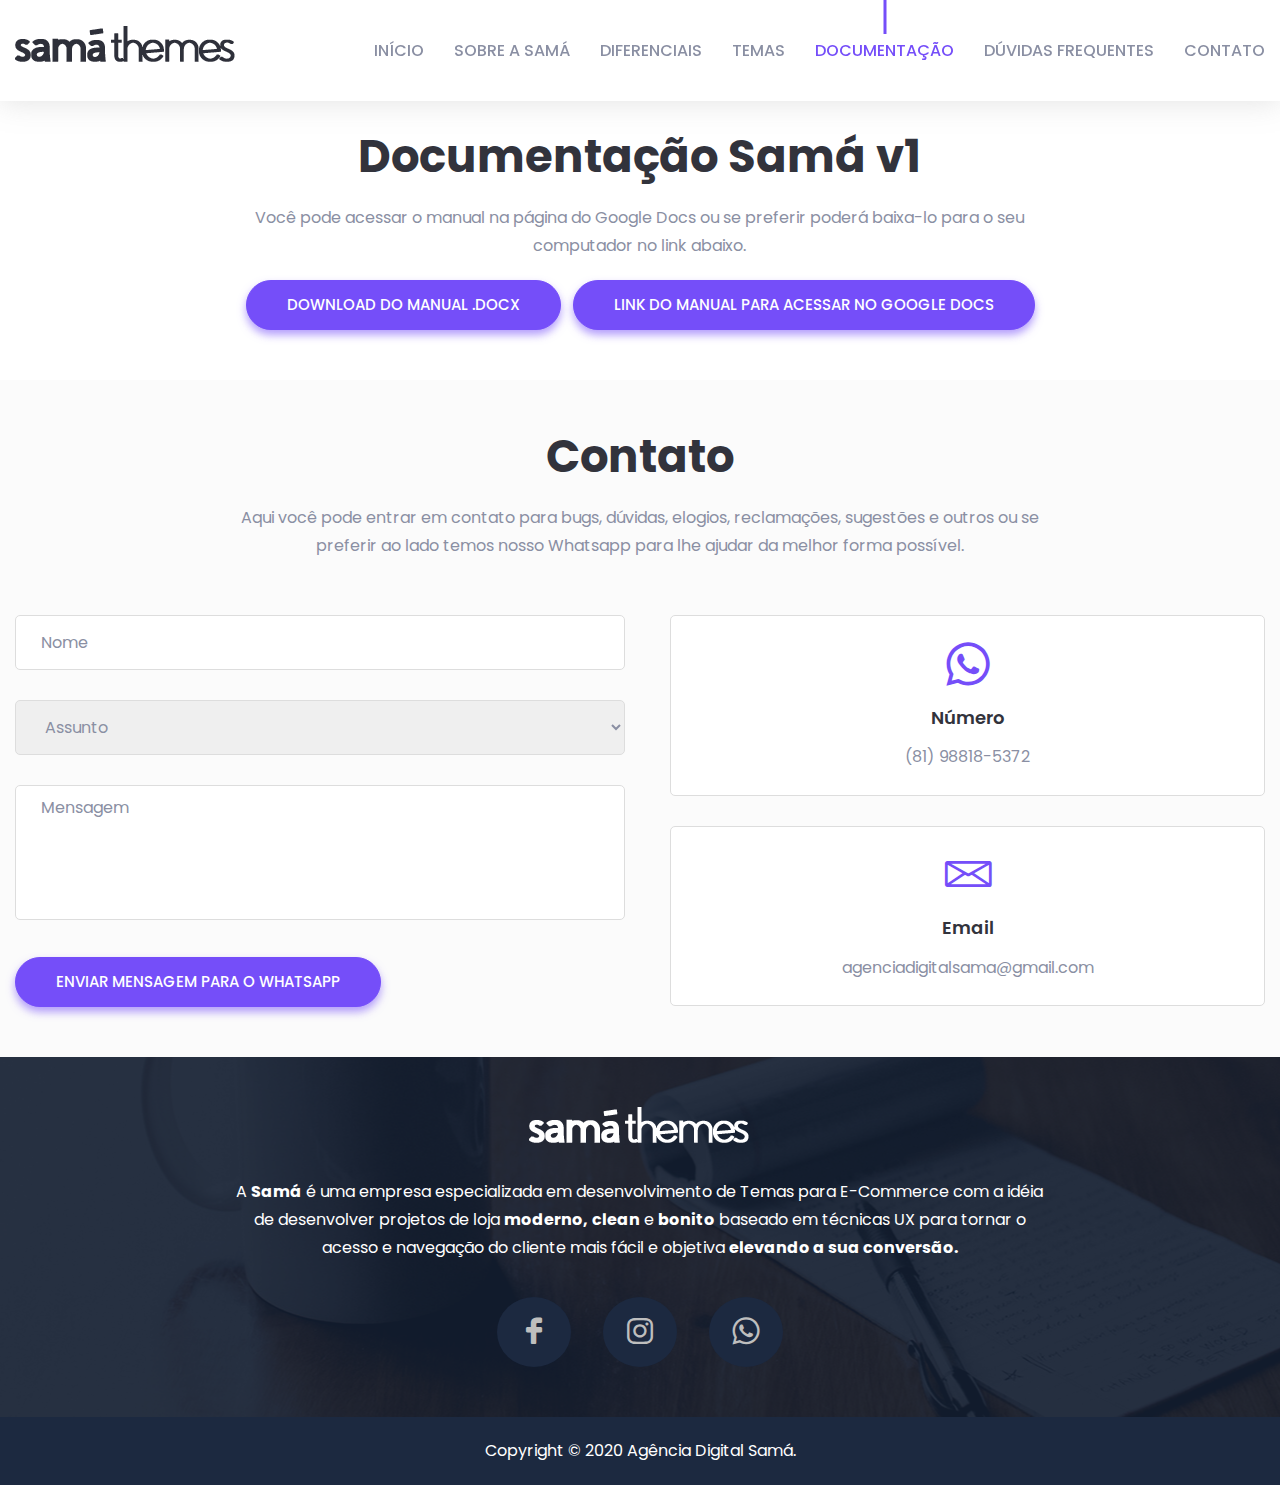
==== documentacao-samav1.html @ 8fb4846c "novas" ====
<?php
    session_start();
?>
<!doctype html>
<html lang="pt-BR">

<head>

    <!--====== Required meta tags ======-->
    <meta charset="utf-8">
    <meta http-equiv="x-ua-compatible" content="ie=edge">
    <meta name="description" content="">
    <meta name="viewport" content="width=device-width, initial-scale=1, shrink-to-fit=no">

    <!--====== Title ======-->
    <title>Documentação Samá v1</title>

    <!--====== Favicon Icon ======-->
    <link rel="shortcut icon" href="assets/images/favicon.png" type="image/png">

    <!--====== Bootstrap css ======-->
    <link rel="stylesheet" href="assets/css/bootstrap.min.css">

    <!--====== Line Icons css ======-->
    <link rel="stylesheet" href="assets/css/LineIcons.css">

    <!--====== Magnific Popup css ======-->
    <link rel="stylesheet" href="assets/css/magnific-popup.css">

    <!--====== Default css ======-->
    <link rel="stylesheet" href="assets/css/default.css">

    <!--====== Style css ======-->
    <link rel="stylesheet" href="assets/css/style.css">

    <!--====== Custom css ======-->
    <link rel="stylesheet" href="assets/css/custom.css">

</head>

<body class="doc-page">

    <!--====== PRELOADER PART START ======-->

    <div class="preloader">
        <div class="loader_34">
            <div class="ytp-spinner">
                <div class="ytp-spinner-container">
                    <div class="ytp-spinner-rotator">
                        <div class="ytp-spinner-left">
                            <div class="ytp-spinner-circle"></div>
                        </div>
                        <div class="ytp-spinner-right">
                            <div class="ytp-spinner-circle"></div>
                        </div>
                    </div>
                </div>
            </div>
        </div>
    </div>

    <!--====== PRELOADER ENDS START ======-->

    <!--====== HEADER PART START ======-->

    <header id="home" class="header-area">
        <div class="navigation fixed-top">
            <div class="container">
                <div class="row">
                    <div class="col-lg-12">
                        <nav class="navbar navbar-expand-lg">
                            <a class="navbar-brand" href="index.html">
                                <img src="assets/images/logo-sama-themes-header-v2.png" alt="Logo">
                            </a> <!-- Logo -->
                            <button class="navbar-toggler" type="button" data-toggle="collapse" data-target="#navbarSupportedContent" aria-controls="navbarSupportedContent" aria-expanded="false" aria-label="Toggle navigation">
                                <span class="toggler-icon"></span>
                                <span class="toggler-icon"></span>
                                <span class="toggler-icon"></span>
                            </button>

                            <div class="collapse navbar-collapse" id="navbarSupportedContent">
                                <ul class="navbar-nav ml-auto">
                                    <li class="nav-item"><a class="" href="/">Início</a></li>
                                    <li class="nav-item"><a class="" href="/#about">Sobre a Samá</a></li>
                                    <li class="nav-item"><a class="" href="/#differentials">Diferenciais</a></li>
                                    <li class="nav-item"><a class="" href="/#block_portfolio">Temas</a></li>
                                    <li class="nav-item active"><a class="page-scroll" href="#filedoc">Documentação</a>
                                        <div class="nav-item--dropdown">
                                            <ul class="dropdown--navbar-lv2">
                                                <li class="nav-item navbar-l2--item"><a class="" href="documentacao-samav1.html">Temas Samá <b>v1</b></a></li>
                                            </ul>
                                        </div>
                                    </li>
                                    <li class="nav-item"><a class="" href="/#block_doubt">Dúvidas Frequentes</a></li>
                                    <li class="nav-item"><a class="page-scroll" href="#contact">Contato</a></li>
                                </ul>
                            </div> <!-- navbar collapse -->
                        </nav> <!-- navbar -->
                    </div>
                </div> <!-- row -->
            </div> <!-- container -->
        </div> <!-- navigation -->

    </header>

    <!--====== HEADER PART ENDS ======-->


    <!-- SECTION PART START -->
    <section id="filedoc" class="pt-130">
        <div class="container">
            <div class="row justify-content-center">
                <div class="col-lg-8">
                    <div class="section-title text-center pb-10">
                        <h2 class="title">Documentação Samá v1</h2>
                        <p>Você pode acessar o manual na página do Google Docs ou se preferir poderá baixa-lo para o seu computador no link abaixo.</p>
                    </div> <!-- section title -->
                </div>
            </div> <!-- row -->
            <div class="wrap-links mb-50 text-center">
                <div class="wrap-links--body mt-10">
                    <a target="_blank" href="https://docs.google.com/document/u/1/export?format=docx&id=1ZUTC0PnnPxUqSteRqj8HbxCK5BMro1SrcHgCW131Qb8&token=AC4w5Vhpp1e_cSllYd1K543X99feZtm1OQ%3A1585246303203&includes_info_params=true" class="main-btn btn-work-document mr-2">Download do Manual .docx</a> 
                    <a target="_blank" href="https://docs.google.com/document/d/1ZUTC0PnnPxUqSteRqj8HbxCK5BMro1SrcHgCW131Qb8" class="main-btn btn-work-document">Link do manual para acessar no Google Docs</a> 
                </div>
            </div>
               
        </div>
    </section>
    <!-- SECTION PART ENDS -->


    <!--====== CONTACT PART START ======-->

    <section id="contact" class="contact-area pt-50 pb-50 gray-bg">
        <div class="container">
            <div class="row justify-content-center">
                <div class="col-lg-8">
                    <div class="section-title text-center pb-25">
                        <h2 class="title">Contato</h2>
                        <p>Aqui você pode entrar em contato para bugs, dúvidas, elogios, reclamações, sugestões e outros ou se preferir ao lado temos nosso Whatsapp para lhe ajudar da melhor forma possível.</p>
                    </div> <!-- section title -->
                </div>
            </div> <!-- row -->

            <div class="row justify-content-center">

            </div> <!-- row -->

            <div class="row">
                <div class="col-lg-6">
                    <div class="contact-form pt-30">
                        <form method="post" id="contact-form">
                            <div class="single-form mt-0">
                                <input class="value-form" type="text" data-item="Nome" name="name" placeholder="Nome">
                            </div> <!-- single form -->
                            <!--<div class="single-form">
                                <input type="email" name="email" placeholder="Email">
                            </div> single form -->
                            <div class="single-form subject-form">
                                <select class="value-form adjust-item no-value" type="select" data-item="Assunto" name="subject" placeholder="Assunto">
                                    <option selected disabled>Assunto</option>
                                    <option>Bug</option>
                                    <option>Dúvida</option>
                                    <option>Elogio</option>
                                    <option>Reclamação</option>
                                    <option>Sugestão</option>
                                    <option>Outros</option>
                                </select>
                            </div> <!-- single form -->
                            <div class="single-form">
                                <textarea class="value-form " data-item="Mensagem" name="message" placeholder="Mensagem"></textarea>
                            </div> <!-- single form -->
                            <div class="single-form">
                                <button class="main-btn" type="submit">Enviar mensagem para o whatsapp</button>
                            </div> <!-- single form -->
                        </form>
                    </div> <!-- contact form -->
                </div>
                <div class="col-lg-6 pr-0">
                    <div class="col-lg-12">
                        <div class="contact-box text-center mt-30">
                            <div class="contact-icon">
                                <i class="lni lni-whatsapp"></i>
                            </div>
                            <div class="contact-content">
                                <h6 class="contact-title">Número</h6>
                                <p><a href="https://api.whatsapp.com/send?phone=558188185372" target="_blank">(81) 98818-5372</a></p>
                            </div>
                        </div> <!-- contact box -->
                    </div>
                    <div class="col-lg-12">
                        <div class="contact-box text-center mt-30">
                            <div class="contact-icon">
                                <i class="lni-envelope"></i>
                            </div>
                            <div class="contact-content">
                                <h6 class="contact-title">Email</h6>
                                <p><a href="mailto:agenciadigitalsama@gmail.com" target="_blank">agenciadigitalsama@gmail.com</a></p>
                            </div>
                        </div> <!-- contact box -->
                    </div>
                </div>
            </div> <!-- row -->
        </div> <!-- container -->
    </section>

    <!--====== CONTACT PART ENDS ======-->


    <!--====== FOOTER PART START ======-->

    <footer id="footer" class="footer-area">
        <div class="footer-widget pt-50 pb-50 position-relative" style="background: url(assets/images/call-to-action.jpg) center center repeat;">
            <div class="container">
                <div class="row justify-content-center">
                    <div class="col-lg-8">
                        <div class="footer-content text-center">
                            <a href="index.html">
                                <img src="assets/images/logo-sama-themes-footer-v2.png" alt="Logo">
                            </a>
                            <p>A <b>Samá</b> é uma empresa especializada em desenvolvimento de Temas para E-Commerce com a idéia de desenvolver projetos de loja <b>moderno,</b> <b>clean</b> e <b>bonito</b> baseado em técnicas UX para tornar o acesso e navegação do cliente mais fácil e objetiva <b>elevando a sua conversão.</b></p>
                            <ul>
                                <li><a href="https://www.facebook.com/AgenciaSama/" target="_blank"><i class="lni-facebook-filled"></i></a></li>
                                <li><a href="https://www.instagram.com/agencia.sama/" target="_blank"><i class="lni-instagram-original"></i></a></li>
                                <li><a href="https://api.whatsapp.com/send?phone=558188185372" target="_blank"><i class="lni lni-whatsapp"></i></a></li>
                                
                            </ul>
                        </div> <!-- footer content -->
                    </div>
                </div> <!-- row -->
            </div> <!-- container -->
        </div> <!-- footer widget -->
        <div class="footer-copyright pb-20">
            <div class="container">
                <div class="row">
                    <div class="col-lg-12">
                        <div class="copyright-text text-center pt-20">
                            <p>Copyright © 2020 Agência Digital Samá.</p>
                        </div> <!-- copyright text -->
                    </div>
                </div> <!-- row -->
            </div> <!-- container -->
        </div> <!-- footer widget -->
    </footer>

    <!--====== FOOTER PART ENDS ======-->

    <!--====== BACK TOP TOP PART START ======-->

    <a href="#" class="back-to-top"><i class="lni-chevron-up"></i></a>

    <!--====== BACK TOP TOP PART ENDS ======-->







    <!--====== jquery js ======-->
    <script src="assets/js/vendor/modernizr-3.6.0.min.js"></script>
    <script src="assets/js/vendor/jquery-1.12.4.min.js"></script>

    <!--====== Bootstrap js ======-->
    <script src="assets/js/bootstrap.min.js"></script>
    <script src="assets/js/popper.min.js"></script>


    <!--====== Appear js ======-->
    <script src="assets/js/jquery.appear.min.js"></script>

    <!--====== Scrolling js ======-->
    <script src="assets/js/scrolling-nav.js"></script>
    <script src="assets/js/jquery.easing.min.js"></script>


    <!--====== Main js ======-->
    <script src="assets/js/main.js"></script>

    <!--====== Custom js ======-->
    <!--<script src="assets/js/customObject.js"></script>-->
    <script src="assets/js/renderObject.js"></script>

</body>

</html>
---- assets/css/default.css ----
/* Deafult Margin & Padding */
/*-- Margin Top --*/
.mt-5 {
	margin-top: 5px;
}
.mt-10 {
	margin-top: 10px;
}
.mt-15 {
	margin-top: 15px;
}
.mt-20 {
	margin-top: 20px;
}
.mt-25 {
	margin-top: 25px;
}
.mt-30 {
	margin-top: 30px;
}
.mt-35 {
	margin-top: 35px;
}
.mt-40 {
	margin-top: 40px;
}
.mt-45 {
	margin-top: 45px;
}
.mt-50 {
	margin-top: 50px;
}
.mt-55 {
	margin-top: 55px;
}
.mt-60 {
	margin-top: 60px;
}
.mt-65 {
	margin-top: 65px;
}
.mt-70 {
	margin-top: 70px;
}
.mt-75 {
	margin-top: 75px;
}
.mt-80 {
	margin-top: 80px;
}
.mt-85 {
	margin-top: 85px;
}
.mt-90 {
	margin-top: 90px;
}
.mt-95 {
	margin-top: 95px;
}
.mt-100 {
	margin-top: 100px;
}
.mt-105 {
	margin-top: 105px;
}
.mt-110 {
	margin-top: 110px;
}
.mt-115 {
	margin-top: 115px;
}
.mt-120 {
	margin-top: 120px;
}
.mt-125 {
	margin-top: 125px;
}
.mt-130 {
	margin-top: 130px;
}
.mt-135 {
	margin-top: 135px;
}
.mt-140 {
	margin-top: 140px;
}
.mt-145 {
	margin-top: 145px;
}
.mt-150 {
	margin-top: 150px;
}
.mt-155 {
	margin-top: 155px;
}
.mt-160 {
	margin-top: 160px;
}
.mt-165 {
	margin-top: 165px;
}
.mt-170 {
	margin-top: 170px;
}
.mt-175 {
	margin-top: 175px;
}
.mt-180 {
	margin-top: 180px;
}
.mt-185 {
	margin-top: 185px;
}
.mt-190 {
	margin-top: 190px;
}
.mt-195 {
	margin-top: 195px;
}
.mt-200 {
	margin-top: 200px;
}
/*-- Margin Bottom --*/

.mb-5 {
	margin-bottom: 5px;
}
.mb-10 {
	margin-bottom: 10px;
}
.mb-15 {
	margin-bottom: 15px;
}
.mb-20 {
	margin-bottom: 20px;
}
.mb-25 {
	margin-bottom: 25px;
}
.mb-30 {
	margin-bottom: 30px;
}
.mb-35 {
	margin-bottom: 35px;
}
.mb-40 {
	margin-bottom: 40px;
}
.mb-45 {
	margin-bottom: 45px;
}
.mb-50 {
	margin-bottom: 50px;
}
.mb-55 {
	margin-bottom: 55px;
}
.mb-60 {
	margin-bottom: 60px;
}
.mb-65 {
	margin-bottom: 65px;
}
.mb-70 {
	margin-bottom: 70px;
}
.mb-75 {
	margin-bottom: 75px;
}
.mb-80 {
	margin-bottom: 80px;
}
.mb-85 {
	margin-bottom: 85px;
}
.mb-90 {
	margin-bottom: 90px;
}
.mb-95 {
	margin-bottom: 95px;
}
.mb-100 {
	margin-bottom: 100px;
}
.mb-105 {
	margin-bottom: 105px;
}
.mb-110 {
	margin-bottom: 110px;
}
.mb-115 {
	margin-bottom: 115px;
}
.mb-120 {
	margin-bottom: 120px;
}
.mb-125 {
	margin-bottom: 125px;
}
.mb-130 {
	margin-bottom: 130px;
}
.mb-135 {
	margin-bottom: 135px;
}
.mb-140 {
	margin-bottom: 140px;
}
.mb-145 {
	margin-bottom: 145px;
}
.mb-150 {
	margin-bottom: 150px;
}
.mb-155 {
	margin-bottom: 155px;
}
.mb-160 {
	margin-bottom: 160px;
}
.mb-165 {
	margin-bottom: 165px;
}
.mb-170 {
	margin-bottom: 170px;
}
.mb-175 {
	margin-bottom: 175px;
}
.mb-180 {
	margin-bottom: 180px;
}
.mb-185 {
	margin-bottom: 185px;
}
.mb-190 {
	margin-bottom: 190px;
}
.mb-195 {
	margin-bottom: 195px;
}
.mb-200 {
	margin-bottom: 200px;
}
/*-- margin left --*/
.ml-5 {
	margin-left: 5px;
}
.ml-10 {
	margin-left: 10px;
}
.ml-15 {
	margin-left: 15px;
}
.ml-20 {
	margin-left: 20px;
}
.ml-25 {
	margin-left: 25px;
}
.ml-30 {
	margin-left: 30px;
}
.ml-35 {
	margin-left: 35px;
}
.ml-40 {
	margin-left: 40px;
}
.ml-45 {
	margin-left: 45px;
}
.ml-50 {
	margin-left: 50px;
}
.ml-55 {
	margin-left: 55px;
}
.ml-60 {
	margin-left: 60px;
}
.ml-65 {
	margin-left: 65px;
}
.ml-70 {
	margin-left: 70px;
}
.ml-75 {
	margin-left: 75px;
}
.ml-80 {
	margin-left: 80px;
}
.ml-85 {
	margin-left: 85px;
}
.ml-90 {
	margin-left: 90px;
}
.ml-95 {
	margin-left: 95px;
}
.ml-100 {
	margin-left: 100px;
}
.ml-105 {
	margin-left: 105px;
}
.ml-110 {
	margin-left: 110px;
}
.ml-115 {
	margin-left: 115px;
}
.ml-120 {
	margin-left: 120px;
}
.ml-125 {
	margin-left: 125px;
}
.ml-130 {
	margin-left: 130px;
}
.ml-135 {
	margin-left: 135px;
}
.ml-140 {
	margin-left: 140px;
}
.ml-145 {
	margin-left: 145px;
}
.ml-150 {
	margin-left: 150px;
}
.ml-155 {
	margin-left: 155px;
}
.ml-160 {
	margin-left: 160px;
}
.ml-165 {
	margin-left: 165px;
}
.ml-170 {
	margin-left: 170px;
}
.ml-175 {
	margin-left: 175px;
}
.ml-180 {
	margin-left: 180px;
}
.ml-185 {
	margin-left: 185px;
}
.ml-190 {
	margin-left: 190px;
}
.ml-195 {
	margin-left: 195px;
}
.ml-200 {
	margin-left: 200px;
}
/*-- margin right --*/
.mr-5 {
	margin-right: 5px;
}
.mr-10 {
	margin-right: 10px;
}
.mr-15 {
	margin-right: 15px;
}
.mr-20 {
	margin-right: 20px;
}
.mr-25 {
	margin-right: 25px;
}
.mr-30 {
	margin-right: 30px;
}
.mr-35 {
	margin-right: 35px;
}
.mr-40 {
	margin-right: 40px;
}
.mr-45 {
	margin-right: 45px;
}
.mr-50 {
	margin-right: 50px;
}
.mr-55 {
	margin-right: 55px;
}
.mr-60 {
	margin-right: 60px;
}
.mr-65 {
	margin-right: 65px;
}
.mr-70 {
	margin-right: 70px;
}
.mr-75 {
	margin-right: 75px;
}
.mr-80 {
	margin-right: 80px;
}
.mr-85 {
	margin-right: 85px;
}
.mr-90 {
	margin-right: 90px;
}
.mr-95 {
	margin-right: 95px;
}
.mr-100 {
	margin-right: 100px;
}
.mr-105 {
	margin-right: 105px;
}
.mr-110 {
	margin-right: 110px;
}
.mr-115 {
	margin-right: 115px;
}
.mr-120 {
	margin-right: 120px;
}
.mr-125 {
	margin-right: 125px;
}
.mr-130 {
	margin-right: 130px;
}
.mr-135 {
	margin-right: 135px;
}
.mr-140 {
	margin-right: 140px;
}
.mr-145 {
	margin-right: 145px;
}
.mr-150 {
	margin-right: 150px;
}
.mr-155 {
	margin-right: 155px;
}
.mr-160 {
	margin-right: 160px;
}
.mr-165 {
	margin-right: 165px;
}
.mr-170 {
	margin-right: 170px;
}
.mr-175 {
	margin-right: 175px;
}
.mr-180 {
	margin-right: 180px;
}
.mr-185 {
	margin-right: 185px;
}
.mr-190 {
	margin-right: 190px;
}
.mr-195 {
	margin-right: 195px;
}
.mr-200 {
	margin-right: 200px;
}


/*-- Padding Top --*/

.pt-5 {
	padding-top: 5px;
}
.pt-10 {
	padding-top: 10px;
}
.pt-15 {
	padding-top: 15px;
}
.pt-20 {
	padding-top: 20px;
}
.pt-25 {
	padding-top: 25px;
}
.pt-30 {
	padding-top: 30px;
}
.pt-35 {
	padding-top: 35px;
}
.pt-40 {
	padding-top: 40px;
}
.pt-45 {
	padding-top: 45px;
}
.pt-50 {
	padding-top: 50px;
}
.pt-55 {
	padding-top: 55px;
}
.pt-60 {
	padding-top: 60px;
}
.pt-65 {
	padding-top: 65px;
}
.pt-70 {
	padding-top: 70px;
}
.pt-75 {
	padding-top: 75px;
}
.pt-80 {
	padding-top: 80px;
}
.pt-85 {
	padding-top: 85px;
}
.pt-90 {
	padding-top: 90px;
}
.pt-95 {
	padding-top: 95px;
}
.pt-100 {
	padding-top: 100px;
}
.pt-105 {
	padding-top: 105px;
}
.pt-110 {
	padding-top: 110px;
}
.pt-115 {
	padding-top: 115px;
}
.pt-120 {
	padding-top: 120px;
}
.pt-125 {
	padding-top: 125px;
}
.pt-130 {
	padding-top: 130px;
}
.pt-135 {
	padding-top: 135px;
}
.pt-140 {
	padding-top: 140px;
}
.pt-145 {
	padding-top: 145px;
}
.pt-150 {
	padding-top: 150px;
}
.pt-155 {
	padding-top: 155px;
}
.pt-160 {
	padding-top: 160px;
}
.pt-165 {
	padding-top: 165px;
}
.pt-170 {
	padding-top: 170px;
}
.pt-175 {
	padding-top: 175px;
}
.pt-180 {
	padding-top: 180px;
}
.pt-185 {
	padding-top: 185px;
}
.pt-190 {
	padding-top: 190px;
}
.pt-195 {
	padding-top: 195px;
}
.pt-200 {
	padding-top: 200px;
}
/*-- Padding Bottom --*/

.pb-5 {
	padding-bottom: 5px;
}
.pb-10 {
	padding-bottom: 10px;
}
.pb-15 {
	padding-bottom: 15px;
}
.pb-20 {
	padding-bottom: 20px;
}
.pb-25 {
	padding-bottom: 25px;
}
.pb-30 {
	padding-bottom: 30px;
}
.pb-35 {
	padding-bottom: 35px;
}
.pb-40 {
	padding-bottom: 40px;
}
.pb-45 {
	padding-bottom: 45px;
}
.pb-50 {
	padding-bottom: 50px;
}
.pb-55 {
	padding-bottom: 55px;
}
.pb-60 {
	padding-bottom: 60px;
}
.pb-65 {
	padding-bottom: 65px;
}
.pb-70 {
	padding-bottom: 70px;
}
.pb-75 {
	padding-bottom: 75px;
}
.pb-80 {
	padding-bottom: 80px;
}
.pb-85 {
	padding-bottom: 85px;
}
.pb-90 {
	padding-bottom: 90px;
}
.pb-95 {
	padding-bottom: 95px;
}
.pb-100 {
	padding-bottom: 100px;
}
.pb-105 {
	padding-bottom: 105px;
}
.pb-110 {
	padding-bottom: 110px;
}
.pb-115 {
	padding-bottom: 115px;
}
.pb-120 {
	padding-bottom: 120px;
}
.pb-125 {
	padding-bottom: 125px;
}
.pb-130 {
	padding-bottom: 130px;
}
.pb-135 {
	padding-bottom: 135px;
}
.pb-140 {
	padding-bottom: 140px;
}
.pb-145 {
	padding-bottom: 145px;
}
.pb-150 {
	padding-bottom: 150px;
}
.pb-155 {
	padding-bottom: 155px;
}
.pb-160 {
	padding-bottom: 160px;
}
.pb-165 {
	padding-bottom: 165px;
}
.pb-170 {
	padding-bottom: 170px;
}
.pb-175 {
	padding-bottom: 175px;
}
.pb-180 {
	padding-bottom: 180px;
}
.pb-185 {
	padding-bottom: 185px;
}
.pb-190 {
	padding-bottom: 190px;
}
.pb-195 {
	padding-bottom: 195px;
}
.pb-200 {
	padding-bottom: 200px;
}

/*-- Padding left --*/

.pl-0 {
	padding-left: 0px;
}
.pl-5 {
	padding-left: 5px;
}
.pl-10 {
	padding-left: 10px;
}
.pl-15 {
	padding-left: 15px;
}
.pl-20 {
	padding-left: 20px;
}
.pl-25 {
	padding-left: 25px;
}
.pl-30 {
	padding-left: 30px;
}
.pl-35 {
	padding-left: 35px;
}
.pl-40 {
	padding-left: 40px;
}
.pl-45 {
	padding-left: 45px;
}
.pl-50 {
	padding-left: 50px;
}
.pl-55 {
	padding-left: 55px;
}
.pl-60 {
	padding-left: 60px;
}
.pl-65 {
	padding-left: 65px;
}
.pl-70 {
	padding-left: 70px;
}
.pl-75 {
	padding-left: 75px;
}
.pl-80 {
	padding-left: 80px;
}
.pl-85 {
	padding-left: 85px;
}
.pl-90 {
	padding-left: 90px;
}
.pl-100 {
	padding-left: 100px;
}
.pl-105 {
	padding-left: 105px;
}
.pl-110 {
	padding-left: 110px;
}
.pl-115 {
	padding-left: 115px;
}
.pl-120 {
	padding-left: 120px;
}
.pl-125 {
	padding-left: 125px;
}
/*-- Padding right --*/

.pr-0 {
	padding-right: 0px;
}
.pr-5 {
	padding-right: 5px;
}
.pr-10 {
	padding-right: 10px;
}
.pr-15 {
	padding-right: 15px;
}
.pr-20 {
	padding-right: 20px;
}
.pr-25 {
	padding-right: 25px;
}
.pr-30 {
	padding-right: 30px;
}
.pr-35 {
	padding-right: 35px;
}
.pr-40 {
	padding-right: 40px;
}
.pr-45 {
	padding-right: 45px;
}
.pr-50 {
	padding-right: 50px;
}
.pr-55 {
	padding-right: 55px;
}
.pr-60 {
	padding-right: 60px;
}
.pr-65 {
	padding-right: 65px;
}
.pr-70 {
	padding-right: 70px;
}
.pr-75 {
	padding-right: 75px;
}
.pr-80 {
	padding-right: 80px;
}
.pr-85 {
	padding-right: 85px;
}
.pr-90 {
	padding-right: 90px;
}
.pr-95 {
	padding-right: 95px;
}
.pr-100 {
	padding-right: 100px;
}
.pr-105 {
	padding-right: 105px;
}
/* Background Color */

.gray-bg {
	background: #fbfbfb;
}
.white-bg {
	background: #fff;
}
.black-bg {
	background: #222;
}
/* Color */

.white {
	color: #fff;
}
.black {
	color: #222;
}
/* black overlay */

[data-overlay] {
	position: relative;
}
[data-overlay]::before {
	background: #000 none repeat scroll 0 0;
	content: "";
	height: 100%;
	left: 0;
	position: absolute;
	top: 0;
	width: 100%;
	z-index: 1;
}
[data-overlay="2"]::before {
	opacity: 0.2;
}
[data-overlay="3"]::before {
	opacity: 0.3;
}
[data-overlay="4"]::before {
	opacity: 0.4;
}
[data-overlay="5"]::before {
	opacity: 0.5;
}
[data-overlay="6"]::before {
	opacity: 0.6;
}
[data-overlay="7"]::before {
	opacity: 0.7;
}
[data-overlay="8"]::before {
	opacity: 0.8;
}
[data-overlay="9"]::before {
	opacity: 0.9;
}
---- assets/css/style.css ----
/*----------------------------------------------------------------------------------- Template Name: Unfold - Personal Resume & CV Template Template URI: site.com Description: Unfold Personal Resume & CV Template Author: Uideck Author URI: https://uideck.com/ Support: https://uideck.com/support/ Version: 1.0 ----------------------------------------------------------------------------------- CSS INDEX =================== 1.COMMON 2.HEADER 3.ABOUT 4.SERVICES 4.CALL TO ACTION 5.WORK 6.PRICING 7.BLOG 8.CONTACT 9.FOOTER 10.PAGE BANNER 10.SINGLE BLOG PAGE -----------------------------------------------------------------------------------*/
/*=========================== 1. COMMON css ===========================*/
@import url("https://fonts.googleapis.com/css?family=Poppins:400,500,600,700,800");
body {
    font-family: "Poppins", sans-serif;
    font-weight: normal;
    font-style: normal;
    color: #8a8fa3;
}

* {
    margin: 0;
    padding: 0;
    -webkit-box-sizing: border-box;
    -moz-box-sizing: border-box;
    box-sizing: border-box;
}
img {
    max-width: 100%;
}
a:focus, input:focus, textarea:focus, button:focus {
    text-decoration: none;
    outline: none;
}
a:focus, a:hover {
    text-decoration: none;
}
i, span, a {
    display: inline-block;
}
h1, h2, h3, h4, h5, h6 {
    font-family: "Poppins", sans-serif;
    font-weight: 600;
    color: #32333c;
    margin: 0px;
}
h1 {
    font-size: 60px;
}
h2 {
    font-size: 36px;
}
h3 {
    font-size: 28px;
}
h4 {
    font-size: 22px;
}
h5 {
    font-size: 18px;
}
h6 {
    font-size: 16px;
}
ul, ol {
    margin: 0px;
    padding: 0px;
    list-style-type: none;
}
p {
    font-size: 16px;
    font-weight: 400;
    line-height: 28px;
    color: #8a8fa3;
    margin: 0px;
}
@media (max-width: 767px) {
    p {
        font-size: 15px;
   }
}
.bg_cover {
    background-position: center center;
    background-size: cover;
    background-repeat: no-repeat;
    width: 100%;
    height: 100%;
}
/*===== All Button Style =====*/
.main-btn {
    display: inline-block;
    font-weight: 500;
    text-align: center;
    white-space: nowrap;
    vertical-align: middle;
    -webkit-user-select: none;
    -moz-user-select: none;
    -ms-user-select: none;
    user-select: none;
    border: 1px solid #754ef9;
    padding: 0 40px;
    font-size: 15px;
    line-height: 48px;
    border-radius: 50px;
    color: #fff;
    cursor: pointer;
    z-index: 5;
    -webkit-transition: all 0.3s ease-out 0s;
    -moz-transition: all 0.3s ease-out 0s;
    -ms-transition: all 0.3s ease-out 0s;
    -o-transition: all 0.3s ease-out 0s;
    transition: all 0.3s ease-out 0s;
    -webkit-box-shadow: 0px 5px 8px 0px rgba(118, 78, 249, 0.55);
    -moz-box-shadow: 0px 5px 8px 0px rgba(118, 78, 249, 0.55);
    box-shadow: 0px 5px 8px 0px rgba(118, 78, 249, 0.55);
    background-color: #754ef9;
    text-transform: uppercase;
}
.main-btn:hover {
    background-color: #fff;
    color: #754ef9;
    border-color: #754ef9;
}
.main-btn.main-btn-2 {
    background-color: transparent;
    color: #fff;
    border-color: #fff;
    -webkit-box-shadow: none;
    -moz-box-shadow: none;
    box-shadow: none;
}
.main-btn.main-btn-2:hover {
    background-color: #754ef9;
    color: #fff;
    border-color: #754ef9;
}
/*===== All Section Title Style =====*/
.section-title .title {
    font-weight: 700;
    font-size: 45px;
    padding-bottom: 20px;
}
@media (max-width: 767px) {
    .section-title .title {
        font-size: 30px;
   }
}
/*===== All Preloader Style =====*/
.preloader {
   /* Body Overlay */
    position: fixed;
    top: 0;
    left: 0;
    display: table;
    height: 100%;
    width: 100%;
   /* Change Background Color */
    background: #fff;
    z-index: 99999;
}
.preloader .loader_34 {
    display: table-cell;
    vertical-align: middle;
    text-align: center;
}
.preloader .loader_34 .ytp-spinner {
    position: absolute;
    left: 50%;
    top: 50%;
    width: 64px;
    margin-left: -32px;
    z-index: 18;
    pointer-events: none;
}
.preloader .loader_34 .ytp-spinner .ytp-spinner-container {
    pointer-events: none;
    position: absolute;
    width: 100%;
    padding-bottom: 100%;
    top: 50%;
    left: 50%;
    margin-top: -50%;
    margin-left: -50%;
    -webkit-animation: ytp-spinner-linspin 1568.23529647ms linear infinite;
    -moz-animation: ytp-spinner-linspin 1568.23529647ms linear infinite;
    -o-animation: ytp-spinner-linspin 1568.23529647ms linear infinite;
    animation: ytp-spinner-linspin 1568.23529647ms linear infinite;
}
.preloader .loader_34 .ytp-spinner .ytp-spinner-container .ytp-spinner-rotator {
    position: absolute;
    width: 100%;
    height: 100%;
    -webkit-animation: ytp-spinner-easespin 5332ms cubic-bezier(0.4, 0, 0.2, 1) infinite both;
    -moz-animation: ytp-spinner-easespin 5332ms cubic-bezier(0.4, 0, 0.2, 1) infinite both;
    -o-animation: ytp-spinner-easespin 5332ms cubic-bezier(0.4, 0, 0.2, 1) infinite both;
    animation: ytp-spinner-easespin 5332ms cubic-bezier(0.4, 0, 0.2, 1) infinite both;
}
.preloader .loader_34 .ytp-spinner .ytp-spinner-container .ytp-spinner-rotator .ytp-spinner-left {
    position: absolute;
    top: 0;
    left: 0;
    bottom: 0;
    overflow: hidden;
    right: 50%;
}
.preloader .loader_34 .ytp-spinner .ytp-spinner-container .ytp-spinner-rotator .ytp-spinner-right {
    position: absolute;
    top: 0;
    right: 0;
    bottom: 0;
    overflow: hidden;
    left: 50%;
}
.preloader .loader_34 .ytp-spinner-circle {
    box-sizing: border-box;
    position: absolute;
    width: 200%;
    height: 100%;
    border-style: solid;
   /* Spinner Color */
    border-color: #754ef9 #754ef9 #ddd;
    border-radius: 50%;
    border-width: 6px;
}
.preloader .loader_34 .ytp-spinner-left .ytp-spinner-circle {
    left: 0;
    right: -100%;
    border-right-color: #ddd;
    -webkit-animation: ytp-spinner-left-spin 1333ms cubic-bezier(0.4, 0, 0.2, 1) infinite both;
    -moz-animation: ytp-spinner-left-spin 1333ms cubic-bezier(0.4, 0, 0.2, 1) infinite both;
    -o-animation: ytp-spinner-left-spin 1333ms cubic-bezier(0.4, 0, 0.2, 1) infinite both;
    animation: ytp-spinner-left-spin 1333ms cubic-bezier(0.4, 0, 0.2, 1) infinite both;
}
.preloader .loader_34 .ytp-spinner-right .ytp-spinner-circle {
    left: -100%;
    right: 0;
    border-left-color: #ddd;
    -webkit-animation: ytp-right-spin 1333ms cubic-bezier(0.4, 0, 0.2, 1) infinite both;
    -moz-animation: ytp-right-spin 1333ms cubic-bezier(0.4, 0, 0.2, 1) infinite both;
    -o-animation: ytp-right-spin 1333ms cubic-bezier(0.4, 0, 0.2, 1) infinite both;
    animation: ytp-right-spin 1333ms cubic-bezier(0.4, 0, 0.2, 1) infinite both;
}
/* Preloader Animations */
@-webkit-keyframes ytp-spinner-linspin {
    to {
        -webkit-transform: rotate(360deg);
        -moz-transform: rotate(360deg);
        -ms-transform: rotate(360deg);
        -o-transform: rotate(360deg);
        transform: rotate(360deg);
   }
}
@keyframes ytp-spinner-linspin {
    to {
        -webkit-transform: rotate(360deg);
        -moz-transform: rotate(360deg);
        -ms-transform: rotate(360deg);
        -o-transform: rotate(360deg);
        transform: rotate(360deg);
   }
}
@-webkit-keyframes ytp-spinner-easespin {
    12.5% {
        -webkit-transform: rotate(135deg);
        -moz-transform: rotate(135deg);
        -ms-transform: rotate(135deg);
        -o-transform: rotate(135deg);
        transform: rotate(135deg);
   }
    25% {
        -webkit-transform: rotate(270deg);
        -moz-transform: rotate(270deg);
        -ms-transform: rotate(270deg);
        -o-transform: rotate(270deg);
        transform: rotate(270deg);
   }
    37.5% {
        -webkit-transform: rotate(405deg);
        -moz-transform: rotate(405deg);
        -ms-transform: rotate(405deg);
        -o-transform: rotate(405deg);
        transform: rotate(405deg);
   }
    50% {
        -webkit-transform: rotate(540deg);
        -moz-transform: rotate(540deg);
        -ms-transform: rotate(540deg);
        -o-transform: rotate(540deg);
        transform: rotate(540deg);
   }
    62.5% {
        -webkit-transform: rotate(675deg);
        -moz-transform: rotate(675deg);
        -ms-transform: rotate(675deg);
        -o-transform: rotate(675deg);
        transform: rotate(675deg);
   }
    75% {
        -webkit-transform: rotate(810deg);
        -moz-transform: rotate(810deg);
        -ms-transform: rotate(810deg);
        -o-transform: rotate(810deg);
        transform: rotate(810deg);
   }
    87.5% {
        -webkit-transform: rotate(945deg);
        -moz-transform: rotate(945deg);
        -ms-transform: rotate(945deg);
        -o-transform: rotate(945deg);
        transform: rotate(945deg);
   }
    to {
        -webkit-transform: rotate(1080deg);
        -moz-transform: rotate(1080deg);
        -ms-transform: rotate(1080deg);
        -o-transform: rotate(1080deg);
        transform: rotate(1080deg);
   }
}
@keyframes ytp-spinner-easespin {
    12.5% {
        -webkit-transform: rotate(135deg);
        -moz-transform: rotate(135deg);
        -ms-transform: rotate(135deg);
        -o-transform: rotate(135deg);
        transform: rotate(135deg);
   }
    25% {
        -webkit-transform: rotate(270deg);
        -moz-transform: rotate(270deg);
        -ms-transform: rotate(270deg);
        -o-transform: rotate(270deg);
        transform: rotate(270deg);
   }
    37.5% {
        -webkit-transform: rotate(405deg);
        -moz-transform: rotate(405deg);
        -ms-transform: rotate(405deg);
        -o-transform: rotate(405deg);
        transform: rotate(405deg);
   }
    50% {
        -webkit-transform: rotate(540deg);
        -moz-transform: rotate(540deg);
        -ms-transform: rotate(540deg);
        -o-transform: rotate(540deg);
        transform: rotate(540deg);
   }
    62.5% {
        -webkit-transform: rotate(675deg);
        -moz-transform: rotate(675deg);
        -ms-transform: rotate(675deg);
        -o-transform: rotate(675deg);
        transform: rotate(675deg);
   }
    75% {
        -webkit-transform: rotate(810deg);
        -moz-transform: rotate(810deg);
        -ms-transform: rotate(810deg);
        -o-transform: rotate(810deg);
        transform: rotate(810deg);
   }
    87.5% {
        -webkit-transform: rotate(945deg);
        -moz-transform: rotate(945deg);
        -ms-transform: rotate(945deg);
        -o-transform: rotate(945deg);
        transform: rotate(945deg);
   }
    to {
        -webkit-transform: rotate(1080deg);
        -moz-transform: rotate(1080deg);
        -ms-transform: rotate(1080deg);
        -o-transform: rotate(1080deg);
        transform: rotate(1080deg);
   }
}
@-webkit-keyframes ytp-spinner-left-spin {
    0% {
        -webkit-transform: rotate(130deg);
        -moz-transform: rotate(130deg);
        -ms-transform: rotate(130deg);
        -o-transform: rotate(130deg);
        transform: rotate(130deg);
   }
    50% {
        -webkit-transform: rotate(-5deg);
        -moz-transform: rotate(-5deg);
        -ms-transform: rotate(-5deg);
        -o-transform: rotate(-5deg);
        transform: rotate(-5deg);
   }
    to {
        -webkit-transform: rotate(130deg);
        -moz-transform: rotate(130deg);
        -ms-transform: rotate(130deg);
        -o-transform: rotate(130deg);
        transform: rotate(130deg);
   }
}
@keyframes ytp-spinner-left-spin {
    0% {
        -webkit-transform: rotate(130deg);
        -moz-transform: rotate(130deg);
        -ms-transform: rotate(130deg);
        -o-transform: rotate(130deg);
        transform: rotate(130deg);
   }
    50% {
        -webkit-transform: rotate(-5deg);
        -moz-transform: rotate(-5deg);
        -ms-transform: rotate(-5deg);
        -o-transform: rotate(-5deg);
        transform: rotate(-5deg);
   }
    to {
        -webkit-transform: rotate(130deg);
        -moz-transform: rotate(130deg);
        -ms-transform: rotate(130deg);
        -o-transform: rotate(130deg);
        transform: rotate(130deg);
   }
}
@-webkit-keyframes ytp-right-spin {
    0% {
        -webkit-transform: rotate(-130deg);
        -moz-transform: rotate(-130deg);
        -ms-transform: rotate(-130deg);
        -o-transform: rotate(-130deg);
        transform: rotate(-130deg);
   }
    50% {
        -webkit-transform: rotate(5deg);
        -moz-transform: rotate(5deg);
        -ms-transform: rotate(5deg);
        -o-transform: rotate(5deg);
        transform: rotate(5deg);
   }
    to {
        -webkit-transform: rotate(-130deg);
        -moz-transform: rotate(-130deg);
        -ms-transform: rotate(-130deg);
        -o-transform: rotate(-130deg);
        transform: rotate(-130deg);
   }
}
@keyframes ytp-right-spin {
    0% {
        -webkit-transform: rotate(-130deg);
        -moz-transform: rotate(-130deg);
        -ms-transform: rotate(-130deg);
        -o-transform: rotate(-130deg);
        transform: rotate(-130deg);
   }
    50% {
        -webkit-transform: rotate(5deg);
        -moz-transform: rotate(5deg);
        -ms-transform: rotate(5deg);
        -o-transform: rotate(5deg);
        transform: rotate(5deg);
   }
    to {
        -webkit-transform: rotate(-130deg);
        -moz-transform: rotate(-130deg);
        -ms-transform: rotate(-130deg);
        -o-transform: rotate(-130deg);
        transform: rotate(-130deg);
   }
}
/*=========================== 2.HEADER css ===========================*/
.navigation {
    -webkit-box-shadow: 0px 0px 29px 0px rgba(134, 134, 134, 0.25);
    -moz-box-shadow: 0px 0px 29px 0px rgba(134, 134, 134, 0.25);
    box-shadow: 0px 0px 29px 0px rgba(134, 134, 134, 0.25);
    padding: 30px 0;
    background-color: #fff;
    -webkit-transition: all 0.3s ease-out 0s;
    -moz-transition: all 0.3s ease-out 0s;
    -ms-transition: all 0.3s ease-out 0s;
    -o-transition: all 0.3s ease-out 0s;
    transition: all 0.3s ease-out 0s;
}
.navigation.sticky {
    padding: 15px 0;
    -webkit-transition: all 0.3s ease-out 0s;
    -moz-transition: all 0.3s ease-out 0s;
    -ms-transition: all 0.3s ease-out 0s;
    -o-transition: all 0.3s ease-out 0s;
    transition: all 0.3s ease-out 0s;
}
.navigation .navbar {
    padding: 0;
    position: relative;
}
.navigation .navbar .navbar-brand {
    padding-top: 0;
    padding-bottom: 5px;    
    position: relative;
    top: -4px;
}
.navigation .navbar .navbar-toggler {
    padding: 2px 6px;
}
.navigation .navbar .navbar-toggler .toggler-icon {
    width: 30px;
    height: 2px;
    background-color: #32333c;
    margin: 5px 0;
    display: block;
    position: relative;
    -webkit-transition: all 0.3s ease-out 0s;
    -moz-transition: all 0.3s ease-out 0s;
    -ms-transition: all 0.3s ease-out 0s;
    -o-transition: all 0.3s ease-out 0s;
    transition: all 0.3s ease-out 0s;
}
.navigation .navbar .navbar-toggler.active .toggler-icon:nth-of-type(1) {
    -webkit-transform: rotate(45deg);
    -moz-transform: rotate(45deg);
    -ms-transform: rotate(45deg);
    -o-transform: rotate(45deg);
    transform: rotate(45deg);
    top: 7px;
}
.navigation .navbar .navbar-toggler.active .toggler-icon:nth-of-type(2) {
    opacity: 0;
}
.navigation .navbar .navbar-toggler.active .toggler-icon:nth-of-type(3) {
    -webkit-transform: rotate(135deg);
    -moz-transform: rotate(135deg);
    -ms-transform: rotate(135deg);
    -o-transform: rotate(135deg);
    transform: rotate(135deg);
    top: -7px;
}
@media only screen and (min-width: 768px) and (max-width: 991px) {
    .navigation .navbar .navbar-collapse {
        position: absolute;
        top: 158%;
        left: 0;
        width: 100%;
        background-color: #fff;
        z-index: 99;
        -webkit-box-shadow: 0px 10px 15px 0px rgba(134, 134, 134, 0.15);
        -moz-box-shadow: 0px 10px 15px 0px rgba(134, 134, 134, 0.15);
        box-shadow: 0px 10px 15px 0px rgba(134, 134, 134, 0.15);
        padding: 3px 12px;
   }
}
@media (max-width: 767px) {
    .navigation .navbar .navbar-collapse {
        position: absolute;
        top: 158%;
        left: 0;
        width: 100%;
        background-color: #fff;
        z-index: 99;
        -webkit-box-shadow: 0px 10px 15px 0px rgba(134, 134, 134, 0.15);
        -moz-box-shadow: 0px 10px 15px 0px rgba(134, 134, 134, 0.15);
        box-shadow: 0px 10px 15px 0px rgba(134, 134, 134, 0.15);
        padding: 3px 12px;
   }
}
.navigation .navbar .navbar-nav .nav-item {
    margin-left: 30px;
}
@media only screen and (min-width: 768px) and (max-width: 991px) {
    .navigation .navbar .navbar-nav .nav-item {
        margin: 4px 0;
   }
}
@media (max-width: 767px) {
    .navigation .navbar .navbar-nav .nav-item {
        margin: 4px 0;
   }
}
.navigation .navbar .navbar-nav .nav-item:first-child {
    margin-left: 0;
}
.navigation .navbar .navbar-nav .nav-item a {
    text-transform: uppercase;
    font-size: 16px;
    color: #8a8fa3;
    font-weight: 500;
    position: relative;
    -webkit-transition: all 0.3s ease-out 0s;
    -moz-transition: all 0.3s ease-out 0s;
    -ms-transition: all 0.3s ease-out 0s;
    -o-transition: all 0.3s ease-out 0s;
    transition: all 0.3s ease-out 0s;
}
.navigation .navbar .navbar-nav .nav-item a::before {
    position: absolute;
    content: '';
    width: 3px;
    height: 0;
    background-color: #754ef9;
    left: 50%;
    top: -50px;
    -webkit-transform: translateX(-50%);
    -moz-transform: translateX(-50%);
    -ms-transform: translateX(-50%);
    -o-transform: translateX(-50%);
    transform: translateX(-50%);
    -webkit-transition: all 0.3s ease-out 0s;
    -moz-transition: all 0.3s ease-out 0s;
    -ms-transition: all 0.3s ease-out 0s;
    -o-transition: all 0.3s ease-out 0s;
    transition: all 0.3s ease-out 0s;
}
@media only screen and (min-width: 768px) and (max-width: 991px) {
    .navigation .navbar .navbar-nav .nav-item a::before {
        display: none;
   }
}
@media (max-width: 767px) {
    .navigation .navbar .navbar-nav .nav-item a::before {
        display: none;
   }
}
.navigation .navbar .navbar-nav .nav-item.active a, .navigation .navbar .navbar-nav .nav-item:hover a {
    color: #754ef9;
}
.navigation .navbar .navbar-nav .nav-item.active a::before, .navigation .navbar .navbar-nav .nav-item:hover a::before {
    height: 45px;
}
.header-content {
    height: 730px;
    width: 100%;
    margin-top: 90px;
    position: relative;
    overflow: hidden;
    background-color: #fbfbfb;
}
@media only screen and (min-width: 768px) and (max-width: 991px) {
    .header-content {
        height: 550px;
   }
}
@media (max-width: 767px) {
    .header-content {
        height: 550px;
   }
}
.header-content .header-shape {
    position: absolute !important;
}
.header-content .header-shape.shape-one {
    top: 0 !important;
    left: 0 !important;
}
@media (max-width: 767px) {
    .header-content .header-shape.shape-one img {
        width: 40px;
   }
}
.header-content .header-shape.shape-tow {
    top: -18px !important;
    left: 20% !important;
}
@media (max-width: 767px) {
    .header-content .header-shape.shape-tow img {
        width: 40px;
   }
}
.header-content .header-shape.shape-three {
    top: 0 !important;
    left: 40% !important;
}
@media (max-width: 767px) {
    .header-content .header-shape.shape-three img {
        width: 100px;
   }
}
.header-content .header-shape.shape-fore {
    top: 28px !important;
    right: 7.6% !important;
    left: auto !important;
}
@media (max-width: 767px) {
    .header-content .header-shape.shape-fore img {
        width: 40px;
   }
}
.header-content .header-shape.shape-five {
    right: 30px !important;
    bottom: 35% !important;
    left: auto !important;
    top: auto !important;
}
@media (max-width: 767px) {
    .header-content .header-shape.shape-five {
        right: 20px !important;
        bottom: 48% !important;
   }
}
@media (max-width: 767px) {
    .header-content .header-shape.shape-five img {
        width: 40px;
   }
}
.header-content .header-shape.shape-six {
    top: 44% !important;
    left: 13% !important;
    -webkit-transform: translateY(-50%);
    -moz-transform: translateY(-50%);
    -ms-transform: translateY(-50%);
    -o-transform: translateY(-50%);
    transform: translateY(-50%);
}
@media (max-width: 767px) {
    .header-content .header-shape.shape-six img {
        width: 40px;
   }
}
.header-content .header-shape.shape-seven {
    left: 30px !important;
    bottom: 50px !important;
    top: auto !important;
}
@media (max-width: 767px) {
    .header-content .header-shape.shape-seven {
        left: 15px !important;
        bottom: 25px !important;
   }
}
@media (max-width: 767px) {
    .header-content .header-shape.shape-seven img {
        width: 100px;
   }
}
.header-content .header-shape.shape-eight {
    left: 90px !important;
    bottom: 140px !important;
    top: auto !important;
}
@media (max-width: 767px) {
    .header-content .header-shape.shape-eight {
        left: 50px !important;
        bottom: 70px !important;
   }
}
@media (max-width: 767px) {
    .header-content .header-shape.shape-eight img {
        width: 100px;
   }
}
.header-content .header-shape.shape-nine {
    left: 50% !important;
    -webkit-transform: translateX(-50%);
    -moz-transform: translateX(-50%);
    -ms-transform: translateX(-50%);
    -o-transform: translateX(-50%);
    transform: translateX(-50%);
    bottom: 28px !important;
    top: auto !important;
}
@media (max-width: 767px) {
    .header-content .header-shape.shape-nine {
        left: 65% !important;
        bottom: 20px !important;
   }
}
@media (max-width: 767px) {
    .header-content .header-shape.shape-nine img {
        width: 100px;
   }
}
.header-content .header-shape.shape-ten {
    right: 30px !important;
    bottom: 5px !important;
    left: auto !important;
    top: auto !important;
}
@media (max-width: 767px) {
    .header-content .header-shape.shape-ten {
        right: 0px !important;
        bottom: 140px !important;
   }
}
@media (max-width: 767px) {
    .header-content .header-shape.shape-ten img {
        width: 100px;
   }
}
.header-content-right {
    position: relative;
}
.header-content-right .sub-title {
    font-size: 23px;
    color: #754ef9;
    padding-bottom: 0px;
    font-weight: 600;
    margin: 0 0 -16px 0;
    display: block;
}
@media (max-width: 767px) {
    .header-content-right .sub-title {
        font-size: 24px;
   }
}
.header-content-right .title {
    font-size: 85px;
    margin: 0 0 0px 0;
    font-weight: 700;
}
@media (max-width: 767px) {
    .header-content-right .title {
        font-size: 38px;
   }
}
.header-content-right p {
    padding-bottom: 40px;
    font-size: 20px;
}
.header-image {
    max-width: 430px;
    margin: 0 auto;
    position: relative;
}
.header-image::before {
    position: absolute;
    content: '';
    width: 100%;
    height: 82%;
    border: 20px solid #754ef9;
    border-bottom: 0;
    top: 50%;
    left: 0;
    -webkit-transform: translateY(-50%);
    -moz-transform: translateY(-50%);
    -ms-transform: translateY(-50%);
    -o-transform: translateY(-50%);
    transform: translateY(-50%);
}
.header-image::after {
    position: absolute;
    content: '';
    width: 100%;
    height: 20px;
    background-color: #754ef9;
    left: 0;
    bottom: 58px;
    z-index: 11;
}
.header-image img {
    position: relative;
    z-index: 5;
}
.header-social {
    position: absolute;
    bottom: 30px;
    left: 15px;
    width: 100%;
}
.header-social .header-social-icon {
    position: relative;
}
.header-social .header-social-icon::before {
    position: absolute;
    content: '';
    width: 100%;
    height: 2px;
    background-color: #754ef9;
    left: -102.5%;
    top: 50%;
    -webkit-transform: translateY(-50%);
    -moz-transform: translateY(-50%);
    -ms-transform: translateY(-50%);
    -o-transform: translateY(-50%);
    transform: translateY(-50%);
}
.header-social .header-social-icon ul li {
    display: inline-block;
    margin-left: 13px;
}
.header-social .header-social-icon ul li:first-child {
    margin-left: 0;
}
.header-social .header-social-icon ul li a {
    color: #754ef9;
    font-size: 20px;
    width: 40px;
    height: 40px;
    line-height: 40px;
    border-radius: 50%;
    border: 1px solid #754ef9;
    -webkit-transition: all 0.3s ease-out 0s;
    -moz-transition: all 0.3s ease-out 0s;
    -ms-transition: all 0.3s ease-out 0s;
    -o-transition: all 0.3s ease-out 0s;
    transition: all 0.3s ease-out 0s;
    text-align: center;
}
.header-social .header-social-icon ul li a:hover {
    color: #fff;
    background-color: #754ef9;
    border-color: #754ef9;
}
/*=========================== 3.ABOUT css ===========================*/
@media only screen and (min-width: 768px) and (max-width: 991px) {
    .about-area {
        padding-top: 90px;
        padding-bottom: 100px;
   }
}
@media (max-width: 767px) {
    .about-area {
        padding-top: 70px;
        padding-bottom: 80px;
   }
}
.about-content .about-title {
    font-size: 18px;
    font-weight: 500;
    padding-bottom: 15px;
}
.about-content ul {
    padding-top: 15px;
}
.about-content ul li {
    width: 50%;
    float: left;
    margin-top: 5px;
}
@media only screen and (min-width: 992px) and (max-width: 1200px) {
    .about-content ul li {
        width: 100%;
        float: none;
   }
}
@media (max-width: 767px) {
    .about-content ul li {
        width: 100%;
        float: none;
   }
}
@media only screen and (min-width: 576px) and (max-width: 767px) {
    .about-content ul li {
        width: 50%;
        float: left;
   }
}
.about-content .single-info .info-icon i {
    font-size: 16px;
    color: #754ef9;
}
.about-content .single-info .info-text {
    padding-left: 13px;
}
.about-content .single-info .info-text p span {
    color: #32333c;
}
.about-skills .skill-item .skill-header {
    position: relative;
}
.about-skills .skill-item .skill-header .skill-title {
    font-size: 16px;
    font-weight: 400;
}
.about-skills .skill-item .skill-header .skill-percentage {
    position: absolute;
    top: 0;
    right: 0;
    font-size: 16px;
    color: #32333c;
    font-weight: 400;
    display: -webkit-flex;
    display: -moz-flex;
    display: -ms-flex;
    display: -o-flex;
    display: flex;
}
.about-skills .skill-item .skill-header .skill-percentage .count-box {
    font-size: 16px;
    color: #32333c;
}
.about-skills .skill-item .skill-bar {
    margin-top: 15px;
}
.about-skills .skill-item .skill-bar .bar-inner {
    width: 100%;
    height: 5px;
    border-radius: 5px;
    background-color: #d9d9d9;
    position: relative;
}
.about-skills .skill-item .skill-bar .bar-inner .progress-line {
    position: absolute;
    top: 0;
    left: 0;
    height: 5px;
    border-radius: 5px;
    background-color: #754ef9;
    -webkit-transition: all 2s ease-out 0s;
    -moz-transition: all 2s ease-out 0s;
    -ms-transition: all 2s ease-out 0s;
    -o-transition: all 2s ease-out 0s;
    transition: all 2s ease-out 0s;
    width: 0;
}
/*=========================== 4.SERVICES css ===========================*/
@media only screen and (min-width: 768px) and (max-width: 991px) {
    .services-area {
        padding-top: 90px;
        padding-bottom: 100px;
   }
}
@media (max-width: 767px) {
    .services-area {
        padding-top: 70px;
        padding-bottom: 80px;
   }
}
.single-service {
    background-color: #fff;
    border: 1px solid #eceff8;
    border-radius: 5px;
    padding: 25px;
    -webkit-transition: all 0.3s ease-out 0s;
    -moz-transition: all 0.3s ease-out 0s;
    -ms-transition: all 0.3s ease-out 0s;
    -o-transition: all 0.3s ease-out 0s;
    transition: all 0.3s ease-out 0s;
}
@media (max-width: 767px) {
    .single-service {
        padding: 15px;
   }
}
.single-service .service-icon i {
    font-size: 60px;
    color: #754ef9;
    line-height: 56px;
}
.single-service .service-content {
    margin-top: 11px;
}
.single-service .service-content .service-title a {
    font-size: 22px;
    font-weight: 600;
    color: #32333c;
    margin-bottom: 20px;
    -webkit-transition: all 0.3s ease-out 0s;
    -moz-transition: all 0.3s ease-out 0s;
    -ms-transition: all 0.3s ease-out 0s;
    -o-transition: all 0.3s ease-out 0s;
    transition: all 0.3s ease-out 0s;
}
.single-service .service-content .service-title a:hover {
    color: #754ef9;
}
.single-service:hover {
    -webkit-box-shadow: 0px 0px 21px 0px rgba(152, 152, 152, 0.23);
    -moz-box-shadow: 0px 0px 21px 0px rgba(152, 152, 152, 0.23);
    box-shadow: 0px 0px 21px 0px rgba(152, 152, 152, 0.23);
}
/*=========================== 4.CALL TO ACTION css ===========================*/
.call-to-action {
    position: relative;
    z-index: 9;
}
@media only screen and (min-width: 768px) and (max-width: 991px) {
    .call-to-action {
        padding-top: 90px;
        padding-bottom: 100px;
   }
}
@media (max-width: 767px) {
    .call-to-action {
        padding-top: 70px;
        padding-bottom: 80px;
   }
}
.call-to-action::before {
    position: absolute;
    content: '';
    top: 0;
    left: 0;
    width: 100%;
    height: 100%;
    background-color: rgba(117, 78, 249, 0.7);
    z-index: -1;
}
.call-action-content .action-title {
    font-size: 45px;
    font-weight: 700;
    color: #fff;
    padding-bottom: 30px;
}
@media (max-width: 767px) {
    .call-action-content .action-title {
        font-size: 30px;
   }
}
.call-action-content p {
    color: #fff;
    padding-bottom: 25px;
}
.call-action-content ul li {
    display: inline-block;
    margin: 10px 15px 0;
}
.call-action-content ul li .main-btn {
    width: 180px;
    padding: 0;
}
.call-action-content ul li .main-btn.custom {
    -webkit-box-shadow: none;
    -moz-box-shadow: none;
    box-shadow: none;
    background-color: #fff;
    color: #754ef9;
    border-color: #fff;
}
.call-action-content ul li .main-btn.custom:hover {
    background-color: #754ef9;
    color: #fff;
    border-color: #754ef9;
}
.call-action-content ul li .main-btn.custom-2 {
    color: #fff;
    background-color: transparent;
    border-color: #fff;
}
.call-action-content ul li .main-btn.custom-2:hover {
    background-color: rgba(255, 255, 255, 0.5);
    color: #fff;
    border-color: #fff;
}
/*=========================== 5.WORK css ===========================*/
@media only screen and (min-width: 768px) and (max-width: 991px) {
    .work-area {
        padding-top: 90px;
        padding-bottom: 100px;
   }
}
@media (max-width: 767px) {
    .work-area {
        padding-top: 70px;
        padding-bottom: 80px;
   }
}
.single-work {
    position: relative;
    border-radius: 10px;
    overflow: hidden;
}
.single-work .work-image img {
    width: 100%;
}
.single-work .work-overlay {
    position: absolute;
    top: 0;
    left: 0;
    width: 100%;
    height: 100%;
    background-color: rgba(117, 78, 249, 0.8);
    opacity: 0;
    visibility: hidden;
    -webkit-transition: all 0.3s ease-out 0s;
    -moz-transition: all 0.3s ease-out 0s;
    -ms-transition: all 0.3s ease-out 0s;
    -o-transition: all 0.3s ease-out 0s;
    transition: all 0.3s ease-out 0s;
}
.single-work .work-overlay .work-content {
    position: absolute;
    top: 50%;
    left: 0;
    width: 100%;
    -webkit-transform: translateY(-50%);
    -moz-transform: translateY(-50%);
    -ms-transform: translateY(-50%);
    -o-transform: translateY(-50%);
    transform: translateY(-50%);
}
.single-work .work-overlay .work-content .work-title {
    font-size: 22px;
    color: #fff;
    font-weight: 60;
    -webkit-transform: translateY(-100%);
    -moz-transform: translateY(-100%);
    -ms-transform: translateY(-100%);
    -o-transform: translateY(-100%);
    transform: translateY(-100%);
    margin-bottom: 15px;
    -webkit-transition: all 0.3s ease-out 0s;
    -moz-transition: all 0.3s ease-out 0s;
    -ms-transition: all 0.3s ease-out 0s;
    -o-transition: all 0.3s ease-out 0s;
    transition: all 0.3s ease-out 0s;
    opacity: 0;
}
.single-work .work-overlay .work-content ul {
    position: relative;
    padding-top: 20px;
}
.single-work .work-overlay .work-content ul::before {
    position: absolute;
    content: '';
    width: 0px;
    height: 2px;
    background-color: #fff;
    left: 50%;
    -webkit-transform: translateX(-50%);
    -moz-transform: translateX(-50%);
    -ms-transform: translateX(-50%);
    -o-transform: translateX(-50%);
    transform: translateX(-50%);
    top: 0;
    -webkit-transition: all 0.7s ease-out 0s;
    -moz-transition: all 0.7s ease-out 0s;
    -ms-transition: all 0.7s ease-out 0s;
    -o-transition: all 0.7s ease-out 0s;
    transition: all 0.7s ease-out 0s;
}
.single-work:hover .work-overlay .work-content ul::before {
  width: 80px;
}
.single-work .work-overlay .work-content ul li {
    display: block;
    margin: 0 15px;
    -webkit-transition: all 0.3s ease-out 0s;
    -moz-transition: all 0.3s ease-out 0s;
    -ms-transition: all 0.3s ease-out 0s;
    -o-transition: all 0.3s ease-out 0s;
    transition: all 0.3s ease-out 0s;
    opacity: 0;
}
.single-work .work-overlay .work-content ul li a {
    width: 65%;
    display: flex;
    align-items: center;
    line-height: 25px;
    font-size: 19px;
    color: #fff;
    border: 1px solid #fff;
    text-align: center;
    -webkit-transition: all 0.3s ease-out 0s;
    -moz-transition: all 0.3s ease-out 0s;
    -ms-transition: all 0.3s ease-out 0s;
    -o-transition: all 0.3s ease-out 0s;
    transition: all 0.3s ease-out 0s;
    border-radius: 50px;
    margin:  auto;
    padding: 10px 0;
    justify-content: center;
}
.single-work .work-overlay .work-content ul li a:hover {
    background-color: #fff;
    color: #754ef9;
}
.single-work .work-overlay .work-content ul li:nth-of-type(1) {
    -webkit-transform: translateX(-100%);
    -moz-transform: translateX(-100%);
    -ms-transform: translateX(-100%);
    -o-transform: translateX(-100%);
    transform: translateX(-100%);
}
.single-work .work-overlay .work-content ul li:nth-of-type(2) {
    -webkit-transform: translateX(100%);
    -moz-transform: translateX(100%);
    -ms-transform: translateX(100%);
    -o-transform: translateX(100%);
    transform: translateX(100%);
}
.single-work:hover .work-overlay {
    opacity: 1;
    visibility: visible;
}
.single-work:hover .work-overlay .work-content .work-title {
    -webkit-transform: translateY(0);
    -moz-transform: translateY(0);
    -ms-transform: translateY(0);
    -o-transform: translateY(0);
    transform: translateY(0);
    opacity: 1;
}
.single-work:hover .work-overlay .work-content ul li {
    -webkit-transform: translateX(0);
    -moz-transform: translateX(0);
    -ms-transform: translateX(0);
    -o-transform: translateX(0);
    transform: translateX(0);
    opacity: 1;
    width: 100%;
    margin: 0;
}
/*=========================== 6.PRICING css ===========================*/
@media only screen and (min-width: 768px) and (max-width: 991px) {
    .pricing-area {
        padding-top: 90px;
        padding-bottom: 100px;
   }
}
@media (max-width: 767px) {
    .pricing-area {
        padding-top: 70px;
        padding-bottom: 80px;
   }
}
.single-pricing .pricing-package {
    background-color: #754ef9;
    border-top-left-radius: 5px;
    border-top-right-radius: 5px;
}
.single-pricing .pricing-package .package-title {
    font-size: 22px;
    color: #fff;
    padding: 25px;
}
.single-pricing .pricing-body {
    border: 1px solid #ddd;
    border-bottom-left-radius: 5px;
    border-bottom-right-radius: 5px;
}
.single-pricing .pricing-body .pricing-text {
    border-bottom: 1px solid #ddd;
    padding: 20px 25px;
}
.single-pricing .pricing-body .pricing-text .price {
    font-size: 30px;
    font-weight: 600;
    color: #754ef9;
    padding-top: 15px;
}
.single-pricing .pricing-body .pricing-list {
    padding-top: 30px;
}
.single-pricing .pricing-body .pricing-list ul li {
    line-height: 36px;
    color: #32333c;
    font-size: 16px;
}
.single-pricing .pricing-body .pricing-btn {
    padding-top: 25px;
    padding-bottom: 40px;
}
.single-pricing .pricing-body .pricing-btn .main-btn {
    background-color: #fff;
    color: #754ef9;
}
.single-pricing .pricing-body .pricing-btn .main-btn:hover {
    background-color: #754ef9;
    color: #fff;
}
.single-pricing.active {
    -webkit-box-shadow: 0px 0px 21px 0px rgba(152, 152, 152, 0.23);
    -moz-box-shadow: 0px 0px 21px 0px rgba(152, 152, 152, 0.23);
    box-shadow: 0px 0px 21px 0px rgba(152, 152, 152, 0.23);
}
.single-pricing.active .pricing-body .pricing-btn .main-btn {
    background-color: #754ef9;
    color: #fff;
}
.single-pricing.active .pricing-body .pricing-btn .main-btn:hover {
    background-color: #fff;
    color: #754ef9;
}
/*=========================== 7.BLOG css ===========================*/
@media only screen and (min-width: 768px) and (max-width: 991px) {
    .blog-area {
        padding-top: 90px;
        padding-bottom: 100px;
   }
}
@media (max-width: 767px) {
    .blog-area {
        padding-top: 70px;
        padding-bottom: 80px;
   }
}
.single-blog {
    -webkit-box-shadow: 0px 0px 15px 0px rgba(152, 152, 152, 0.25);
    -moz-box-shadow: 0px 0px 15px 0px rgba(152, 152, 152, 0.25);
    box-shadow: 0px 0px 15px 0px rgba(152, 152, 152, 0.25);
    position: relative;
    border-radius: 5px;
    overflow: hidden;
}
.single-blog .blog-image {
    overflow: hidden;
}
.single-blog .blog-image img {
    width: 100%;
    -webkit-transition: all 0.3s ease-out 0s;
    -moz-transition: all 0.3s ease-out 0s;
    -ms-transition: all 0.3s ease-out 0s;
    -o-transition: all 0.3s ease-out 0s;
    transition: all 0.3s ease-out 0s;
}
.single-blog .blog-content {
    width: 75%;
    position: absolute;
    bottom: 0;
    left: 0;
    background-color: #fff;
    padding: 25px;
    -webkit-transition: all 0.3s ease-out 0s;
    -moz-transition: all 0.3s ease-out 0s;
    -ms-transition: all 0.3s ease-out 0s;
    -o-transition: all 0.3s ease-out 0s;
    transition: all 0.3s ease-out 0s;
}
@media (max-width: 767px) {
    .single-blog .blog-content {
        padding: 20px;
   }
}
.single-blog .blog-content .blog-title a {
    font-size: 22px;
    font-weight: 600;
    padding-bottom: 5px;
    -webkit-transition: all 0.3s ease-out 0s;
    -moz-transition: all 0.3s ease-out 0s;
    -ms-transition: all 0.3s ease-out 0s;
    -o-transition: all 0.3s ease-out 0s;
    transition: all 0.3s ease-out 0s;
    color: #32333c;
}
@media (max-width: 767px) {
    .single-blog .blog-content .blog-title a {
        font-size: 18px;
   }
}
.single-blog .blog-content span {
    font-size: 16px;
    color: #8a8fa3;
    -webkit-transition: all 0.3s ease-out 0s;
    -moz-transition: all 0.3s ease-out 0s;
    -ms-transition: all 0.3s ease-out 0s;
    -o-transition: all 0.3s ease-out 0s;
    transition: all 0.3s ease-out 0s;
}
.single-blog:hover .blog-image img {
    -webkit-transform: scale(1.2);
    -moz-transform: scale(1.2);
    -ms-transform: scale(1.2);
    -o-transform: scale(1.2);
    transform: scale(1.2);
}
.single-blog:hover .blog-content {
    background-color: #754ef9;
}
.single-blog:hover .blog-content .blog-title a {
    color: #fff;
}
.single-blog:hover .blog-content span {
    color: #fff;
}
/*=========================== 8.CONTACT css ===========================*/
@media only screen and (min-width: 768px) and (max-width: 991px) {
    .contact-area {
        padding-top: 90px;
        padding-bottom: 100px;
   }
}
@media (max-width: 767px) {
    .contact-area {
        padding-top: 70px;
        padding-bottom: 80px;
   }
}
.contact-box {
    background-color: #fff;
    border: 1px solid #ddd;
    padding: 23.5px 35px;
    -webkit-transition: all 0.3s ease-out 0s;
    -moz-transition: all 0.3s ease-out 0s;
    -ms-transition: all 0.3s ease-out 0s;
    -o-transition: all 0.3s ease-out 0s;
    transition: all 0.3s ease-out 0s;
    border-radius: 5px;
}
@media only screen and (min-width: 992px) and (max-width: 1200px) {
    .contact-box {
        padding: 30px 25px;
   }
}
@media (max-width: 767px) {
    .contact-box {
        padding: 30px 25px;
   }
}
.contact-box .contact-icon i {
    font-size: 48px;
    color: #754ef9;
}
.contact-box .contact-content {
    margin-top: 15px;
}
.contact-box .contact-content .contact-title {
    font-size: 18px;
    font-weight: 600;
    padding-bottom: 15px;
}
.contact-box:hover {
    -webkit-box-shadow: 0px 0px 21px 0px rgba(152, 152, 152, 0.23);
    -moz-box-shadow: 0px 0px 21px 0px rgba(152, 152, 152, 0.23);
    box-shadow: 0px 0px 21px 0px rgba(152, 152, 152, 0.23);
}
p.form-message.success, p.form-message.error {
    font-size: 16px;
    color: #333;
    background: #ddd;
    padding: 10px 15px;
    margin-top: 15px;
}
p.form-message.success.form-message.error, p.form-message.error.form-message.error {
    color: #f00;
}
.single-form {
    margin-top: 30px;
}
.single-form input, .single-form textarea, .single-form select {
    width: 100%;
    height: 55px;
    border-radius: 5px;
    border: 1px solid #ddd;
    padding: 0 25px;
    font-size: 16px;
    color: #7650f9;
}
.single-form input.placeholder, .single-form textarea.placeholder {
    opacity: 1;
    color: #8a8fa3;
}
.single-form input:-moz-placeholder, .single-form textarea:-moz-placeholder {
    opacity: 1;
    color: #8a8fa3;
}
.single-form input::-moz-placeholder, .single-form textarea::-moz-placeholder {
    opacity: 1;
    color: #8a8fa3;
}
.single-form input::-webkit-input-placeholder, .single-form textarea::-webkit-input-placeholder {
    opacity: 1;
    color: #8a8fa3;
}
.single-form input:focus, .single-form textarea:focus, .single-form select:focus{
    outline:none;
    border-color: #754ef9;
}
.single-form textarea {
    height: 135px;
    padding-top: 10px;
    resize: none;
}
.single-form.subject-form option {
    font-size: 17px;
}
.single-form.subject-form option:not([disabled]) {
    color: #152136;
}
.contact-map .gmap_canvas iframe {
    width: 100%;
    height: 335px;
    padding: 10px;
    border-radius: 5px;
    background-color: #fff;
    -webkit-box-shadow: 0px 0px 12px 0px rgba(152, 152, 152, 0.46);
    -moz-box-shadow: 0px 0px 12px 0px rgba(152, 152, 152, 0.46);
    box-shadow: 0px 0px 12px 0px rgba(152, 152, 152, 0.46);
}
/*=========================== 9.FOOTER css ===========================*/
.footer-widget {
    background-color: #152136;
}
@media only screen and (min-width: 768px) and (max-width: 991px) {
    .footer-widget {
        padding-top: 100px;
        padding-bottom: 100px;
   }
}
@media (max-width: 767px) {
    .footer-widget {
        padding-top: 80px;
        padding-bottom: 80px;
   }
}
.footer-content p {
    color: #fff;
    margin-top: 35px;
}
.footer-content ul {
    margin-top: 35px;
}
.footer-content ul li {
    display: inline-block;
    margin: 0 14px;
}
@media (max-width: 767px) {
    .footer-content ul li {
        margin: 0 7px;
   }
}
.footer-content ul li a {
    font-size: 30px;
    width: 74px;
    height: 70px;
    line-height: 74px;
    text-align: center;
    border-radius: 50%;
    color: #bebebe;
    background-color: #1c2940;
    -webkit-transition: all 0.3s ease-out 0s;
    -moz-transition: all 0.3s ease-out 0s;
    -ms-transition: all 0.3s ease-out 0s;
    -o-transition: all 0.3s ease-out 0s;
    transition: all 0.3s ease-out 0s;
}
@media (max-width: 767px) {
    .footer-content ul li a {
        width: 52px;
        height: 50px;
        line-height: 50px;
        font-size: 20px;
   }
}
.footer-content ul li a:hover {
    background-color: #754ef9;
    color: #fff;
}
.footer-copyright {
    background-color: #1c2940;
}
.footer-copyright .copyright-text p {
    color: #fff;
}
.back-to-top {
    font-size: 20px;
    color: #fff;
    position: fixed;
    right: 20px;
    bottom: 20px;
    width: 50px;
    height: 50px;
    line-height: 52px;
    border-radius: 50%;
    background-color: #32333c;
    text-align: center;
    z-index: 99;
    -webkit-transition: all 0.3s ease-out 0s;
    -moz-transition: all 0.3s ease-out 0s;
    -ms-transition: all 0.3s ease-out 0s;
    -o-transition: all 0.3s ease-out 0s;
    transition: all 0.3s ease-out 0s;
    display: none;
}
.back-to-top:hover {
    color: #fff;
    background-color: #754ef9;
    border-color: #754ef9;
}
/*=========================== 10.PAGE BANNER css ===========================*/
.page-banner {
    margin-top: 95px;
    padding-top: 118px;
    padding-bottom: 122px;
}
@media only screen and (min-width: 768px) and (max-width: 991px) {
    .page-banner {
        padding-top: 88px;
        padding-bottom: 92px;
   }
}
@media (max-width: 767px) {
    .page-banner {
        padding-top: 73px;
        padding-bottom: 72px;
   }
}
.page-banner-content {
    position: relative;
    z-index: 9;
}
.page-banner-content .page-title {
    font-size: 48px;
    text-transform: uppercase;
    color: #fff;
    padding-bottom: 10px;
}
@media (max-width: 767px) {
    .page-banner-content .page-title {
        font-size: 28px;
   }
}
@media only screen and (min-width: 768px) and (max-width: 991px) {
    .page-banner-content .page-title {
        font-size: 38px;
   }
}
.page-banner-content .breadcrumb {
    background: none;
    border-radius: 0;
    padding: 0;
    margin-bottom: 0;
}
.page-banner-content .breadcrumb .breadcrumb-item {
    color: #fff;
    font-size: 16px;
    font-weight: 500;
    text-transform: uppercase;
    position: relative;
    padding-left: 26px;
}
.page-banner-content .breadcrumb .breadcrumb-item a {
    color: #fff;
    font-size: 16px;
    font-weight: 500;
}
.page-banner-content .breadcrumb .breadcrumb-item + .breadcrumb-item::before {
    position: absolute;
    content: '';
    width: 10px;
    height: 2px;
    background-color: #fff;
    left: 7px;
    top: 50%;
    -webkit-transform: translateY(-50%);
    -moz-transform: translateY(-50%);
    -ms-transform: translateY(-50%);
    -o-transform: translateY(-50%);
    transform: translateY(-50%);
}
/*=========================== 10.SINGLE BLOG PAGE css ===========================*/
@media only screen and (min-width: 768px) and (max-width: 991px) {
    .single-blog-page {
        padding-top: 70px;
        padding-bottom: 100px;
   }
}
@media (max-width: 767px) {
    .single-blog-page {
        padding-top: 30px;
        padding-bottom: 80px;
   }
}
.single-blog-post .blog-content {
    padding-top: 32px;
    padding-bottom: 45px;
    border-bottom: 1px solid #ddd;
}
.single-blog-post .blog-content .blog-title {
    font-size: 24px;
    color: #32333c;
    padding-bottom: 10px;
}
@media (max-width: 767px) {
    .single-blog-post .blog-content .blog-title {
        font-size: 18px;
   }
}
.single-blog-post .blog-content .meta li {
    display: inline-block;
    margin-right: 40px;
}
@media (max-width: 767px) {
    .single-blog-post .blog-content .meta li {
        margin-right: 20px;
   }
}
.single-blog-post .blog-content .meta li:last-child {
    margin-right: 0;
}
.single-blog-post .blog-content .meta li a {
    font-size: 16px;
    color: #8a8fa3;
    -webkit-transition: all 0.3s ease-out 0s;
    -moz-transition: all 0.3s ease-out 0s;
    -ms-transition: all 0.3s ease-out 0s;
    -o-transition: all 0.3s ease-out 0s;
    transition: all 0.3s ease-out 0s;
}
@media (max-width: 767px) {
    .single-blog-post .blog-content .meta li a {
        font-size: 14px;
   }
}
.single-blog-post .blog-content .meta li a:hover {
    color: #754ef9;
}
.single-blog-post .blog-content .meta li a i {
    color: #754ef9;
    margin-right: 5px;
}
.single-blog-post .blog-content .blockquote {
    margin-bottom: 0;
    padding: 20px 80px;
}
@media (max-width: 767px) {
    .single-blog-post .blog-content .blockquote {
        padding: 20px 25px;
   }
}
.single-blog-post .blog-content .blockquote p {
    color: #32333c;
    font-weight: 500;
    position: relative;
}
.single-blog-post .blog-content .blockquote p .quote-left {
    position: absolute;
    top: 5px;
    left: -30px;
}
.single-blog-post .blog-content .blockquote p .quote-right {
    margin-left: 10px;
}
.single-blog-post .blog-tag-share .blog-tag span {
    text-transform: uppercase;
    color: #32333c;
    font-size: 16px;
    font-weight: 600;
}
.single-blog-post .blog-tag-share .blog-tag .tag li {
    display: inline-block;
    margin-left: 10px;
}
.single-blog-post .blog-tag-share .blog-tag .tag li a {
    text-transform: uppercase;
    color: #8a8fa3;
    -webkit-transition: all 0.3s ease-out 0s;
    -moz-transition: all 0.3s ease-out 0s;
    -ms-transition: all 0.3s ease-out 0s;
    -o-transition: all 0.3s ease-out 0s;
    transition: all 0.3s ease-out 0s;
    font-size: 16px;
}
@media (max-width: 767px) {
    .single-blog-post .blog-tag-share .blog-tag .tag li a {
        font-size: 14px;
   }
}
.single-blog-post .blog-tag-share .blog-tag .tag li a:hover {
    color: #754ef9;
}
.single-blog-post .blog-tag-share .blgo-share span {
    text-transform: uppercase;
    color: #32333c;
    font-size: 16px;
    font-weight: 600;
}
.single-blog-post .blog-tag-share .blgo-share .share li {
    display: inline-block;
    margin-left: 10px;
}
.single-blog-post .blog-tag-share .blgo-share .share li a {
    font-size: 16px;
}
.single-blog-post .blog-tag-share .blgo-share .share li a.color-1 {
    color: #3b5998;
}
.single-blog-post .blog-tag-share .blgo-share .share li a.color-2 {
    color: #55acee;
}
.single-blog-post .blog-tag-share .blgo-share .share li a.color-3 {
    color: #dc4e41;
}
.single-blog-post .blog-tag-share .blgo-share .share li a.color-4 {
    color: #517fa4;
}
.single-blog-post .blog-comment .title {
    font-size: 22px;
    font-weight: 600;
}
.single-blog-post .blog-comment .author-comment ul li {
    margin-top: 25px;
}
@media (max-width: 767px) {
    .single-blog-post .blog-comment .author-comment .single-comment .comment-thumb img {
        width: 80px;
   }
}
.single-blog-post .blog-comment .author-comment .single-comment .comment-content {
    padding-left: 30px;
}
@media (max-width: 767px) {
    .single-blog-post .blog-comment .author-comment .single-comment .comment-content {
        padding-left: 0;
        padding-top: 25px;
   }
}
@media only screen and (min-width: 576px) and (max-width: 767px) {
    .single-blog-post .blog-comment .author-comment .single-comment .comment-content {
        padding-left: 30px;
        padding-top: 0;
   }
}
.single-blog-post .blog-comment .author-comment .single-comment .comment-content .author-name {
    font-size: 16px;
}
.single-blog-post .blog-comment .author-comment .single-comment .comment-content span {
    font-size: 14px;
    color: #8a8fa3;
    padding-bottom: 10px;
}
.single-blog-post .blog-comment .author-comment .comment-replay {
    padding-left: 30px;
}
.single-blog-post .blog-comment .comment-form .comment-form-box .single-input {
    margin-top: 30px;
}
.single-blog-post .blog-comment .comment-form .comment-form-box .single-input input, .single-blog-post .blog-comment .comment-form .comment-form-box .single-input textarea {
    width: 100%;
    height: 55px;
    border: 1px solid #ddd;
    padding: 0 30px;
    border-radius: 5px;
}
.single-blog-post .blog-comment .comment-form .comment-form-box .single-input input.placeholder, .single-blog-post .blog-comment .comment-form .comment-form-box .single-input textarea.placeholder {
    opacity: 1;
    color: #8a8fa3;
}
.single-blog-post .blog-comment .comment-form .comment-form-box .single-input input:-moz-placeholder, .single-blog-post .blog-comment .comment-form .comment-form-box .single-input textarea:-moz-placeholder {
    opacity: 1;
    color: #8a8fa3;
}
.single-blog-post .blog-comment .comment-form .comment-form-box .single-input input::-moz-placeholder, .single-blog-post .blog-comment .comment-form .comment-form-box .single-input textarea::-moz-placeholder {
    opacity: 1;
    color: #8a8fa3;
}
.single-blog-post .blog-comment .comment-form .comment-form-box .single-input input::-webkit-input-placeholder, .single-blog-post .blog-comment .comment-form .comment-form-box .single-input textarea::-webkit-input-placeholder {
    opacity: 1;
    color: #8a8fa3;
}
.single-blog-post .blog-comment .comment-form .comment-form-box .single-input input:focus, .single-blog-post .blog-comment .comment-form .comment-form-box .single-input textarea:focus {
    border-color: #754ef9;
}
.single-blog-post .blog-comment .comment-form .comment-form-box .single-input textarea {
    height: 160px;
    padding-top: 20px;
    resize: none;
}
.single-blog-post .blog-comment .comment-form .comment-form-box .single-input .main-btn {
    width: 160px;
}
.blog-sidebar .sidebar-search {
    position: relative;
}
.blog-sidebar .sidebar-search input {
    width: 100%;
    height: 60px;
    border: 1px solid #ddd;
    padding: 0 30px;
    border-radius: 50px;
}
.blog-sidebar .sidebar-search input.placeholder {
    opacity: 1;
    color: #8a8fa3;
}
.blog-sidebar .sidebar-search input:-moz-placeholder {
    opacity: 1;
    color: #8a8fa3;
}
.blog-sidebar .sidebar-search input::-moz-placeholder {
    opacity: 1;
    color: #8a8fa3;
}
.blog-sidebar .sidebar-search input::-webkit-input-placeholder {
    opacity: 1;
    color: #8a8fa3;
}
.blog-sidebar .sidebar-search input:focus {
    border-color: #754ef9;
}
.blog-sidebar .sidebar-search button {
    width: 65px;
    height: 60px;
    text-align: center;
    background-color: #754ef9;
    font-size: 30px;
    color: #fff;
    border: 1px solid #754ef9;
    border-top-right-radius: 50px;
    border-bottom-right-radius: 50px;
    position: absolute;
    top: 0;
    right: 0;
    line-height: 64px;
    cursor: pointer;
}
.blog-sidebar .sidebar-title {
    font-size: 22px;
    font-weight: 600;
}
.blog-sidebar .sidebar-post {
    padding: 25px 20px;
    border: 1px solid #ddd;
    border-radius: 5px;
}
.blog-sidebar .sidebar-post .single-sidebar-post {
    margin-top: 25px;
}
.blog-sidebar .sidebar-post .single-sidebar-post .post-thumb a img {
    border-radius: 3px;
}
.blog-sidebar .sidebar-post .single-sidebar-post .post-content {
    padding-left: 20px;
}
.blog-sidebar .sidebar-post .single-sidebar-post .post-content .post-title a {
    line-height: 22px;
    font-size: 15px;
    color: #32333c;
    -webkit-transition: all 0.3s ease-out 0s;
    -moz-transition: all 0.3s ease-out 0s;
    -ms-transition: all 0.3s ease-out 0s;
    -o-transition: all 0.3s ease-out 0s;
    transition: all 0.3s ease-out 0s;
}
@media (max-width: 767px) {
    .blog-sidebar .sidebar-post .single-sidebar-post .post-content .post-title a {
        font-size: 14px;
   }
}
@media only screen and (min-width: 576px) and (max-width: 767px) {
    .blog-sidebar .sidebar-post .single-sidebar-post .post-content .post-title a {
        font-size: 15px;
   }
}
.blog-sidebar .sidebar-post .single-sidebar-post .post-content .post-title a:hover {
    color: #754ef9;
}
.blog-sidebar .sidebar-post .single-sidebar-post .post-content span {
    color: #8a8fa3;
    font-size: 14px;
}
.blog-sidebar .sidebar-category {
    padding: 25px 20px;
    border: 1px solid #ddd;
    border-radius: 5px;
}
.blog-sidebar .sidebar-category ul li a {
    display: block;
    font-size: 16px;
    color: #8a8fa3;
    margin-top: 10px;
    -webkit-transition: all 0.3s ease-out 0s;
    -moz-transition: all 0.3s ease-out 0s;
    -ms-transition: all 0.3s ease-out 0s;
    -o-transition: all 0.3s ease-out 0s;
    transition: all 0.3s ease-out 0s;
}
.blog-sidebar .sidebar-category ul li a span {
    float: right;
}
.blog-sidebar .sidebar-category ul li a:hover {
    color: #754ef9;
}
.blog-sidebar .sidebar-subscribe {
    padding: 25px 20px;
    border: 1px solid #ddd;
    border-radius: 5px;
}
.blog-sidebar .sidebar-subscribe .subscribe-form {
    position: relative;
}
.blog-sidebar .sidebar-subscribe .subscribe-form input {
    width: 100%;
    height: 50px;
    border: 1px solid #ddd;
    padding: 0 30px;
    border-radius: 50px;
    background-color: #f2f2f2;
}
.blog-sidebar .sidebar-subscribe .subscribe-form input.placeholder {
    opacity: 1;
    color: #8a8fa3;
}
.blog-sidebar .sidebar-subscribe .subscribe-form input:-moz-placeholder {
    opacity: 1;
    color: #8a8fa3;
}
.blog-sidebar .sidebar-subscribe .subscribe-form input::-moz-placeholder {
    opacity: 1;
    color: #8a8fa3;
}
.blog-sidebar .sidebar-subscribe .subscribe-form input::-webkit-input-placeholder {
    opacity: 1;
    color: #8a8fa3;
}
.blog-sidebar .sidebar-subscribe .subscribe-form input:focus {
    border-color: #754ef9;
}
.blog-sidebar .sidebar-subscribe .subscribe-form button {
    width: 65px;
    height: 50px;
    text-align: center;
    background-color: #754ef9;
    font-size: 20px;
    color: #fff;
    border: 1px solid #754ef9;
    border-top-right-radius: 50px;
    border-bottom-right-radius: 50px;
    position: absolute;
    top: 0;
    right: 0;
    line-height: 54px;
    cursor: pointer;
}
/*# sourceMappingURL=style.css.map */
---- assets/css/custom.css ----
:root {
    --primary-color: #754ef9;
}
.container {
    width: 1280px;
    max-width: 100%;
}

/* ACCORDION */
.accordion_target > * {
    transition: all 0.5s;
}
.accordion_target.accordion_active > * {
    color: var(--primary-color);
}

/* NAVIGATION */

.navigation li.nav-item {
    position: relative;
}
.navigation li.nav-item .nav-item--dropdown {
    position: absolute;
    padding-top: 35px;
    -webkit-transition: all 0.3s ease-out 0s;
    -moz-transition: all 0.3s ease-out 0s;
    -ms-transition: all 0.3s ease-out 0s;
    -o-transition: all 0.3s ease-out 0s;
    transition: all 0.3s ease-out 0s;
    opacity: 0;
    visibility: hidden;
}
.navigation li.nav-item .nav-item--dropdown ul.dropdown--navbar-lv2 {
    padding: 20px;
    background: #fff;
    width: 220px;
    box-shadow: 1px 1px 14px 0px rgba(0, 0, 0, 0.05);
    border-radius: 5px;
}
.navigation li.nav-item .nav-item--dropdown ul.dropdown--navbar-lv2 a {
    font-size: 15px !important;
    color: #8a8fa3 !important;
}
.navigation li.nav-item .nav-item--dropdown ul.dropdown--navbar-lv2 a:before {
    display: none;
}
.navigation li.nav-item:hover .nav-item--dropdown {
    opacity: 1;
    visibility: visible;
    padding-top: 20px;
}
.navigation li.nav-item .nav-item--dropdown ul.dropdown--navbar-lv2 a:hover {
    color: #754ef9 !important;
}

/* PORTFOLIO */
.thumb-platform {
    height: 28px;
    padding: 6px 10px;
    position: absolute;
    right: 7px;
    top: 7px;
    background: #fff;
    border: 1px solid #eee;
    border-radius: 24px;
}
.thumb-platform img {
    height: 14px;
    display: block;
    margin: 0 auto;
}


/* DÚVIDAS FREQUENTES */
#content_doubt .item-doubt {
    background: #f7f7f7;
    border-radius: 7px;
    box-shadow: 0px 5px 9px -4px rgba(0, 0, 0, 0.015);
}
#content_doubt .item-doubt:hover .accordion_target > *{
    color: var(--primary-color);
}

#content_doubt .item-doubt .single-doubt--body .body--text-doubt {
    border-top: 1px solid #e8e8e8;
}
#content_doubt .item-doubt .lni-chevron-down {
    top: 4px;
    font-size: 20px;
}

#content_doubt .single-doubt--header {
    cursor: pointer;
}

/* CONTATO */
.contact-box a, select.value-form.adjust-item.no-value {
    color: #8a8fa3;
}

/* FOOTER */
.footer-widget:before {
    position: absolute;
    content: '';
    top: 0;
    left: 0;
    width: 100%;
    height: 100%;
    background-color: rgba(21, 33, 54, 0.82);
    z-index: 0;
}
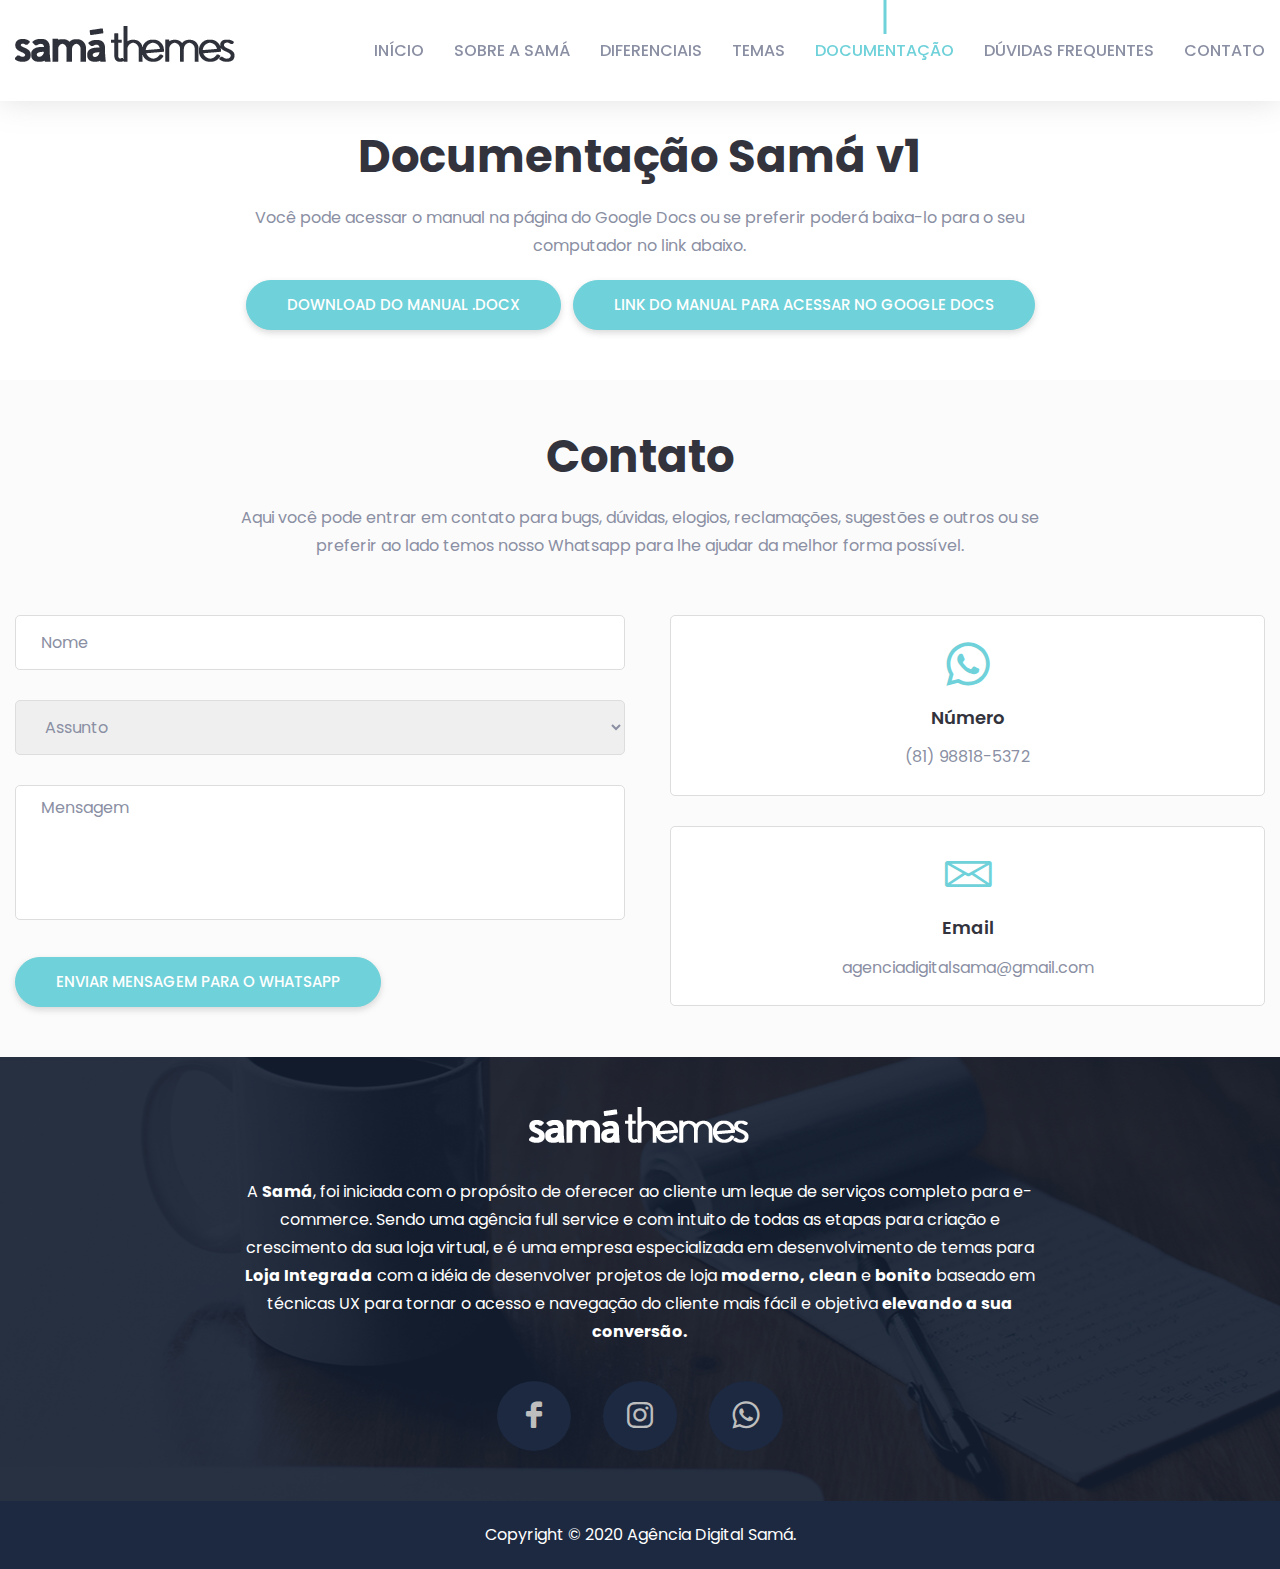
==== commit a0c24567: "ajustes cmits" ====
--- a/documentacao-samav1.html
+++ b/documentacao-samav1.html
@@ -1,11 +1,7 @@
-<?php
-    session_start();
-?>
 <!doctype html>
 <html lang="pt-BR">
 
 <head>
-
     <!--====== Required meta tags ======-->
     <meta charset="utf-8">
     <meta http-equiv="x-ua-compatible" content="ie=edge">
@@ -16,7 +12,7 @@
     <title>Documentação Samá v1</title>
 
     <!--====== Favicon Icon ======-->
-    <link rel="shortcut icon" href="assets/images/favicon.png" type="image/png">
+    <link rel="shortcut icon" href="assets/images/favicon-lion.png" type="image/png">
 
     <!--====== Bootstrap css ======-->
     <link rel="stylesheet" href="assets/css/bootstrap.min.css">
@@ -218,12 +214,12 @@
                             <a href="index.html">
                                 <img src="assets/images/logo-sama-themes-footer-v2.png" alt="Logo">
                             </a>
-                            <p>A <b>Samá</b> é uma empresa especializada em desenvolvimento de Temas para E-Commerce com a idéia de desenvolver projetos de loja <b>moderno,</b> <b>clean</b> e <b>bonito</b> baseado em técnicas UX para tornar o acesso e navegação do cliente mais fácil e objetiva <b>elevando a sua conversão.</b></p>
+                            <p>A <b>Samá</b>, foi iniciada com o propósito de oferecer ao cliente um leque de serviços completo para e-commerce. Sendo uma agência full service e com intuito de todas as etapas para criação e crescimento da sua loja virtual, 
+                                e é uma empresa especializada em desenvolvimento de temas para <b>Loja Integrada</b> com a idéia de desenvolver projetos de loja <b>moderno,</b> <b>clean</b> e <b>bonito</b> baseado em técnicas UX para tornar o acesso e navegação do cliente mais fácil e objetiva <b>elevando a sua conversão.</b></p>
                             <ul>
                                 <li><a href="https://www.facebook.com/AgenciaSama/" target="_blank"><i class="lni-facebook-filled"></i></a></li>
                                 <li><a href="https://www.instagram.com/agencia.sama/" target="_blank"><i class="lni-instagram-original"></i></a></li>
                                 <li><a href="https://api.whatsapp.com/send?phone=558188185372" target="_blank"><i class="lni lni-whatsapp"></i></a></li>
-                                
                             </ul>
                         </div> <!-- footer content -->
                     </div>
@@ -278,7 +274,7 @@
     <script src="assets/js/main.js"></script>
 
     <!--====== Custom js ======-->
-    <!--<script src="assets/js/customObject.js"></script>-->
+    <script src="assets/js/customObject.js"></script>
     <script src="assets/js/renderObject.js"></script>
 
 </body>
--- a/assets/css/style.css
+++ b/assets/css/style.css
@@ -87,7 +87,7 @@
     -moz-user-select: none;
     -ms-user-select: none;
     user-select: none;
-    border: 1px solid #754ef9;
+    border: 1px solid var(--primary-color);
     padding: 0 40px;
     font-size: 15px;
     line-height: 48px;
@@ -100,16 +100,16 @@
     -ms-transition: all 0.3s ease-out 0s;
     -o-transition: all 0.3s ease-out 0s;
     transition: all 0.3s ease-out 0s;
-    -webkit-box-shadow: 0px 5px 8px 0px rgba(118, 78, 249, 0.55);
-    -moz-box-shadow: 0px 5px 8px 0px rgba(118, 78, 249, 0.55);
-    box-shadow: 0px 5px 8px 0px rgba(118, 78, 249, 0.55);
-    background-color: #754ef9;
+    -webkit-box-shadow: 0px 3px 6px 0px rgba(169, 169, 169, 0.43);
+    -moz-box-shadow: 0px 3px 6px 0px rgba(169, 169, 169, 0.43);
+    box-shadow: 0px 3px 6px 0px rgba(169, 169, 169, 0.43);
+    background-color: var(--primary-color);
     text-transform: uppercase;
 }
 .main-btn:hover {
     background-color: #fff;
-    color: #754ef9;
-    border-color: #754ef9;
+    color: var(--primary-color);
+    border-color: var(--primary-color);
 }
 .main-btn.main-btn-2 {
     background-color: transparent;
@@ -120,9 +120,9 @@
     box-shadow: none;
 }
 .main-btn.main-btn-2:hover {
-    background-color: #754ef9;
-    color: #fff;
-    border-color: #754ef9;
+    background-color: var(--primary-color);
+    color: #fff;
+    border-color: var(--primary-color);
 }
 /*===== All Section Title Style =====*/
 .section-title .title {
@@ -208,7 +208,7 @@
     height: 100%;
     border-style: solid;
    /* Spinner Color */
-    border-color: #754ef9 #754ef9 #ddd;
+    border-color: var(--primary-color) var(--primary-color) #ddd;
     border-radius: 50%;
     border-width: 6px;
 }
@@ -584,7 +584,7 @@
     content: '';
     width: 3px;
     height: 0;
-    background-color: #754ef9;
+    background-color: var(--primary-color);
     left: 50%;
     top: -50px;
     -webkit-transform: translateX(-50%);
@@ -609,7 +609,7 @@
    }
 }
 .navigation .navbar .navbar-nav .nav-item.active a, .navigation .navbar .navbar-nav .nav-item:hover a {
-    color: #754ef9;
+    color: var(--primary-color);
 }
 .navigation .navbar .navbar-nav .nav-item.active a::before, .navigation .navbar .navbar-nav .nav-item:hover a::before {
     height: 45px;
@@ -778,7 +778,7 @@
 }
 .header-content-right .sub-title {
     font-size: 23px;
-    color: #754ef9;
+    color: var(--primary-color);
     padding-bottom: 0px;
     font-weight: 600;
     margin: 0 0 -16px 0;
@@ -813,7 +813,7 @@
     content: '';
     width: 100%;
     height: 82%;
-    border: 20px solid #754ef9;
+    border: 20px solid var(--primary-color);
     border-bottom: 0;
     top: 50%;
     left: 0;
@@ -828,7 +828,7 @@
     content: '';
     width: 100%;
     height: 20px;
-    background-color: #754ef9;
+    background-color: var(--primary-color);
     left: 0;
     bottom: 58px;
     z-index: 11;
@@ -851,7 +851,7 @@
     content: '';
     width: 100%;
     height: 2px;
-    background-color: #754ef9;
+    background-color: var(--primary-color);
     left: -102.5%;
     top: 50%;
     -webkit-transform: translateY(-50%);
@@ -868,13 +868,13 @@
     margin-left: 0;
 }
 .header-social .header-social-icon ul li a {
-    color: #754ef9;
+    color: var(--primary-color);
     font-size: 20px;
     width: 40px;
     height: 40px;
     line-height: 40px;
     border-radius: 50%;
-    border: 1px solid #754ef9;
+    border: 1px solid var(--primary-color);
     -webkit-transition: all 0.3s ease-out 0s;
     -moz-transition: all 0.3s ease-out 0s;
     -ms-transition: all 0.3s ease-out 0s;
@@ -884,8 +884,8 @@
 }
 .header-social .header-social-icon ul li a:hover {
     color: #fff;
-    background-color: #754ef9;
-    border-color: #754ef9;
+    background-color: var(--primary-color);
+    border-color: var(--primary-color);
 }
 /*=========================== 3.ABOUT css ===========================*/
 @media only screen and (min-width: 768px) and (max-width: 991px) {
@@ -933,7 +933,7 @@
 }
 .about-content .single-info .info-icon i {
     font-size: 16px;
-    color: #754ef9;
+    color: var(--primary-color);
 }
 .about-content .single-info .info-text {
     padding-left: 13px;
@@ -981,7 +981,7 @@
     left: 0;
     height: 5px;
     border-radius: 5px;
-    background-color: #754ef9;
+    background-color: var(--primary-color);
     -webkit-transition: all 2s ease-out 0s;
     -moz-transition: all 2s ease-out 0s;
     -ms-transition: all 2s ease-out 0s;
@@ -1020,7 +1020,7 @@
 }
 .single-service .service-icon i {
     font-size: 60px;
-    color: #754ef9;
+    color: var(--primary-color);
     line-height: 56px;
 }
 .single-service .service-content {
@@ -1038,7 +1038,7 @@
     transition: all 0.3s ease-out 0s;
 }
 .single-service .service-content .service-title a:hover {
-    color: #754ef9;
+    color: var(--primary-color);
 }
 .single-service:hover {
     -webkit-box-shadow: 0px 0px 21px 0px rgba(152, 152, 152, 0.23);
@@ -1100,13 +1100,13 @@
     -moz-box-shadow: none;
     box-shadow: none;
     background-color: #fff;
-    color: #754ef9;
+    color: var(--primary-color);
     border-color: #fff;
 }
 .call-action-content ul li .main-btn.custom:hover {
-    background-color: #754ef9;
-    color: #fff;
-    border-color: #754ef9;
+    background-color: var(--primary-color);
+    color: #fff;
+    border-color: var(--primary-color);
 }
 .call-action-content ul li .main-btn.custom-2 {
     color: #fff;
@@ -1145,7 +1145,7 @@
     left: 0;
     width: 100%;
     height: 100%;
-    background-color: rgba(117, 78, 249, 0.8);
+    background-color: rgba(41, 41, 41, 0.73);
     opacity: 0;
     visibility: hidden;
     -webkit-transition: all 0.3s ease-out 0s;
@@ -1239,7 +1239,7 @@
 }
 .single-work .work-overlay .work-content ul li a:hover {
     background-color: #fff;
-    color: #754ef9;
+    color: var(--primary-color);
 }
 .single-work .work-overlay .work-content ul li:nth-of-type(1) {
     -webkit-transform: translateX(-100%);
@@ -1291,7 +1291,7 @@
    }
 }
 .single-pricing .pricing-package {
-    background-color: #754ef9;
+    background-color: var(--primary-color);
     border-top-left-radius: 5px;
     border-top-right-radius: 5px;
 }
@@ -1312,7 +1312,7 @@
 .single-pricing .pricing-body .pricing-text .price {
     font-size: 30px;
     font-weight: 600;
-    color: #754ef9;
+    color: var(--primary-color);
     padding-top: 15px;
 }
 .single-pricing .pricing-body .pricing-list {
@@ -1329,10 +1329,10 @@
 }
 .single-pricing .pricing-body .pricing-btn .main-btn {
     background-color: #fff;
-    color: #754ef9;
+    color: var(--primary-color);
 }
 .single-pricing .pricing-body .pricing-btn .main-btn:hover {
-    background-color: #754ef9;
+    background-color: var(--primary-color);
     color: #fff;
 }
 .single-pricing.active {
@@ -1341,12 +1341,12 @@
     box-shadow: 0px 0px 21px 0px rgba(152, 152, 152, 0.23);
 }
 .single-pricing.active .pricing-body .pricing-btn .main-btn {
-    background-color: #754ef9;
+    background-color: var(--primary-color);
     color: #fff;
 }
 .single-pricing.active .pricing-body .pricing-btn .main-btn:hover {
     background-color: #fff;
-    color: #754ef9;
+    color: var(--primary-color);
 }
 /*=========================== 7.BLOG css ===========================*/
 @media only screen and (min-width: 768px) and (max-width: 991px) {
@@ -1431,7 +1431,7 @@
     transform: scale(1.2);
 }
 .single-blog:hover .blog-content {
-    background-color: #754ef9;
+    background-color: var(--primary-color);
 }
 .single-blog:hover .blog-content .blog-title a {
     color: #fff;
@@ -1475,7 +1475,7 @@
 }
 .contact-box .contact-icon i {
     font-size: 48px;
-    color: #754ef9;
+    color: var(--primary-color);
 }
 .contact-box .contact-content {
     margin-top: 15px;
@@ -1530,7 +1530,7 @@
 }
 .single-form input:focus, .single-form textarea:focus, .single-form select:focus{
     outline:none;
-    border-color: #754ef9;
+    border-color: var(--primary-color);
 }
 .single-form textarea {
     height: 135px;
@@ -1609,7 +1609,7 @@
    }
 }
 .footer-content ul li a:hover {
-    background-color: #754ef9;
+    background-color: var(--primary-color);
     color: #fff;
 }
 .footer-copyright {
@@ -1640,8 +1640,8 @@
 }
 .back-to-top:hover {
     color: #fff;
-    background-color: #754ef9;
-    border-color: #754ef9;
+    background-color: var(--primary-color);
+    border-color: var(--primary-color);
 }
 /*=========================== 10.PAGE BANNER css ===========================*/
 .page-banner {
@@ -1769,10 +1769,10 @@
    }
 }
 .single-blog-post .blog-content .meta li a:hover {
-    color: #754ef9;
+    color: var(--primary-color);
 }
 .single-blog-post .blog-content .meta li a i {
-    color: #754ef9;
+    color: var(--primary-color);
     margin-right: 5px;
 }
 .single-blog-post .blog-content .blockquote {
@@ -1823,7 +1823,7 @@
    }
 }
 .single-blog-post .blog-tag-share .blog-tag .tag li a:hover {
-    color: #754ef9;
+    color: var(--primary-color);
 }
 .single-blog-post .blog-tag-share .blgo-share span {
     text-transform: uppercase;
@@ -1915,7 +1915,7 @@
     color: #8a8fa3;
 }
 .single-blog-post .blog-comment .comment-form .comment-form-box .single-input input:focus, .single-blog-post .blog-comment .comment-form .comment-form-box .single-input textarea:focus {
-    border-color: #754ef9;
+    border-color: var(--primary-color);
 }
 .single-blog-post .blog-comment .comment-form .comment-form-box .single-input textarea {
     height: 160px;
@@ -1952,16 +1952,16 @@
     color: #8a8fa3;
 }
 .blog-sidebar .sidebar-search input:focus {
-    border-color: #754ef9;
+    border-color: var(--primary-color);
 }
 .blog-sidebar .sidebar-search button {
     width: 65px;
     height: 60px;
     text-align: center;
-    background-color: #754ef9;
+    background-color: var(--primary-color);
     font-size: 30px;
     color: #fff;
-    border: 1px solid #754ef9;
+    border: 1px solid var(--primary-color);
     border-top-right-radius: 50px;
     border-bottom-right-radius: 50px;
     position: absolute;
@@ -2009,7 +2009,7 @@
    }
 }
 .blog-sidebar .sidebar-post .single-sidebar-post .post-content .post-title a:hover {
-    color: #754ef9;
+    color: var(--primary-color);
 }
 .blog-sidebar .sidebar-post .single-sidebar-post .post-content span {
     color: #8a8fa3;
@@ -2035,7 +2035,7 @@
     float: right;
 }
 .blog-sidebar .sidebar-category ul li a:hover {
-    color: #754ef9;
+    color: var(--primary-color);
 }
 .blog-sidebar .sidebar-subscribe {
     padding: 25px 20px;
@@ -2070,16 +2070,16 @@
     color: #8a8fa3;
 }
 .blog-sidebar .sidebar-subscribe .subscribe-form input:focus {
-    border-color: #754ef9;
+    border-color: var(--primary-color);
 }
 .blog-sidebar .sidebar-subscribe .subscribe-form button {
     width: 65px;
     height: 50px;
     text-align: center;
-    background-color: #754ef9;
+    background-color: var(--primary-color);
     font-size: 20px;
     color: #fff;
-    border: 1px solid #754ef9;
+    border: 1px solid var(--primary-color);
     border-top-right-radius: 50px;
     border-bottom-right-radius: 50px;
     position: absolute;
--- a/assets/css/custom.css
+++ b/assets/css/custom.css
@@ -1,5 +1,5 @@
 :root {
-    --primary-color: #754ef9;
+    --primary-color: #6fd1d9;
 }
 .container {
     width: 1280px;
@@ -50,7 +50,7 @@
     padding-top: 20px;
 }
 .navigation li.nav-item .nav-item--dropdown ul.dropdown--navbar-lv2 a:hover {
-    color: #754ef9 !important;
+    color:var(--primary-color) !important;
 }
 
 /* PORTFOLIO */
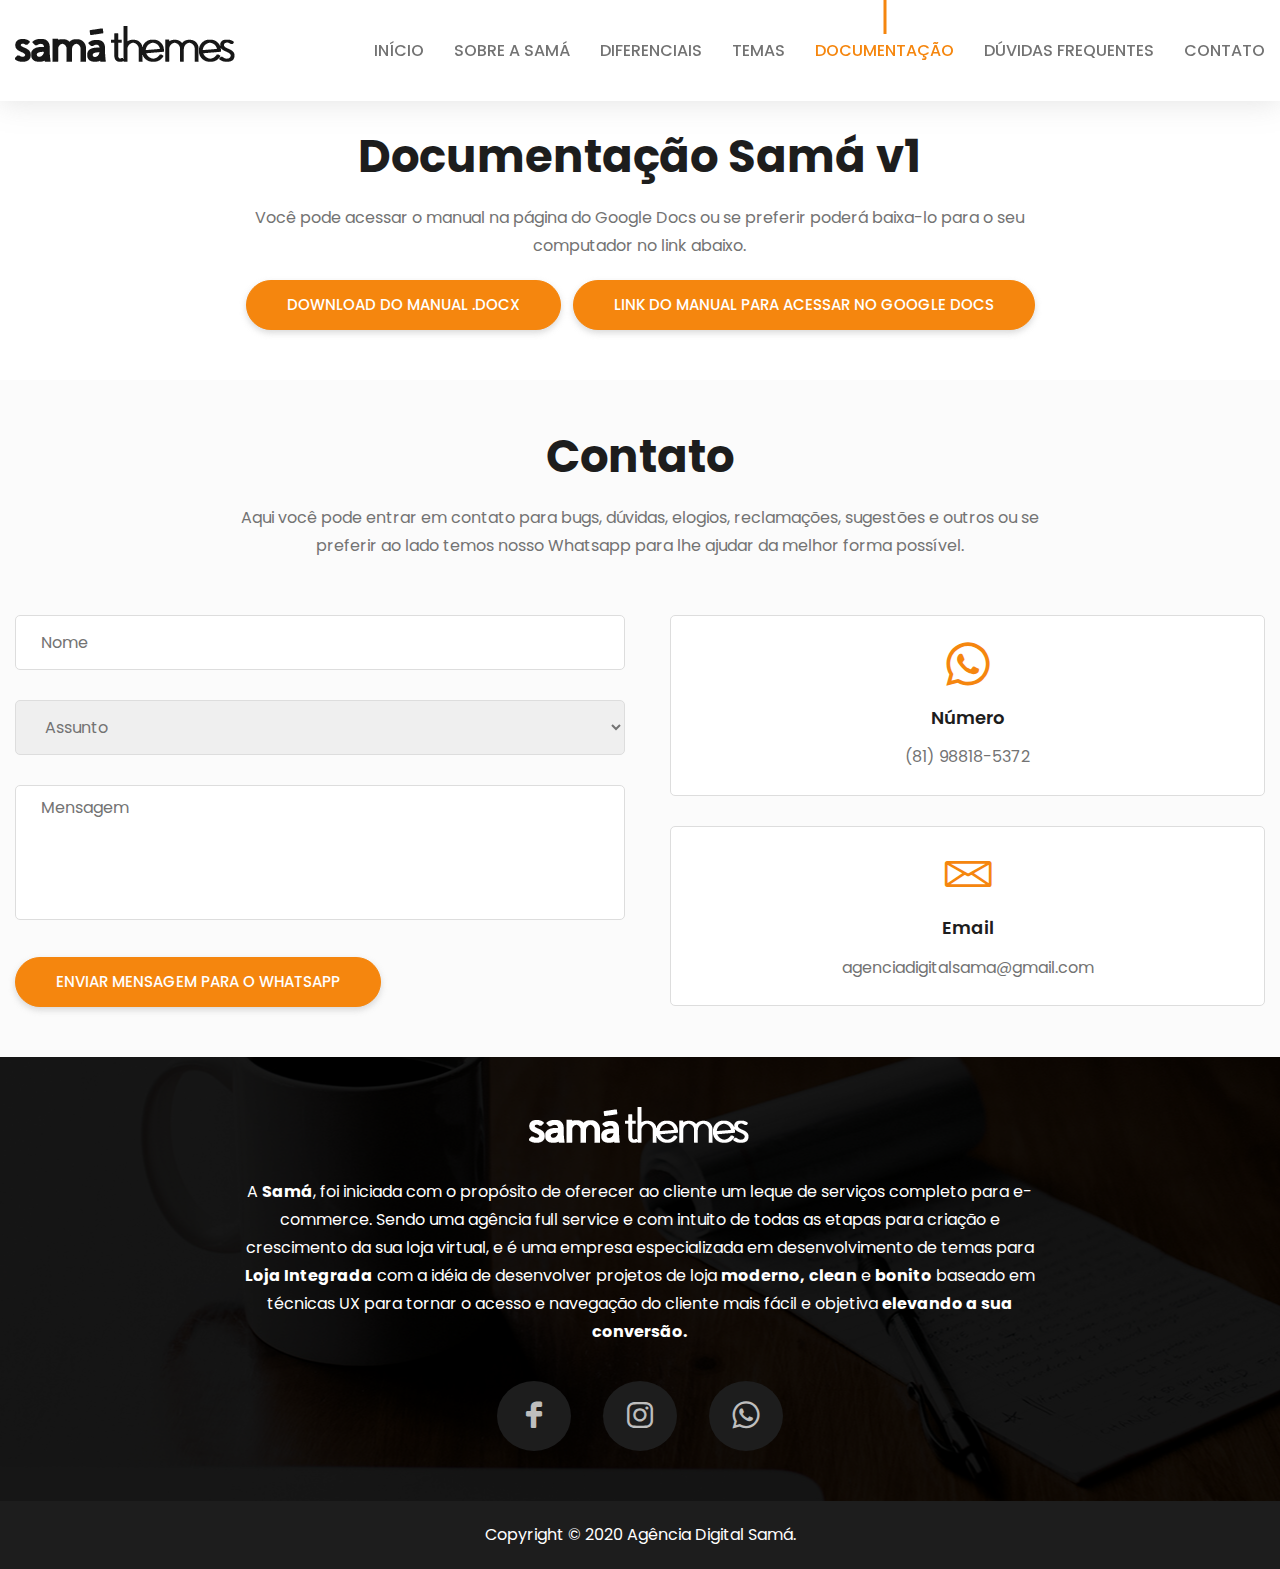
==== commit 0e4e4568: "Ajustes" ====
--- a/documentacao-samav1.html
+++ b/documentacao-samav1.html
@@ -12,7 +12,7 @@
     <title>Documentação Samá v1</title>
 
     <!--====== Favicon Icon ======-->
-    <link rel="shortcut icon" href="assets/images/favicon-lion.png" type="image/png">
+    <link rel="shortcut icon" href="assets/images/favicon-themes.png" type="image/png">
 
     <!--====== Bootstrap css ======-->
     <link rel="stylesheet" href="assets/css/bootstrap.min.css">
--- a/assets/css/style.css
+++ b/assets/css/style.css
@@ -5,7 +5,7 @@
     font-family: "Poppins", sans-serif;
     font-weight: normal;
     font-style: normal;
-    color: #8a8fa3;
+    color: var(--secundary-color);
 }
 
 * {
@@ -31,7 +31,7 @@
 h1, h2, h3, h4, h5, h6 {
     font-family: "Poppins", sans-serif;
     font-weight: 600;
-    color: #32333c;
+    color: #1d1d1d;
     margin: 0px;
 }
 h1 {
@@ -61,7 +61,7 @@
     font-size: 16px;
     font-weight: 400;
     line-height: 28px;
-    color: #8a8fa3;
+    color: var(--secundary-color);
     margin: 0px;
 }
 @media (max-width: 767px) {
@@ -494,7 +494,7 @@
 .navigation .navbar .navbar-toggler .toggler-icon {
     width: 30px;
     height: 2px;
-    background-color: #32333c;
+    background-color: #1d1d1d;
     margin: 5px 0;
     display: block;
     position: relative;
@@ -570,7 +570,7 @@
 .navigation .navbar .navbar-nav .nav-item a {
     text-transform: uppercase;
     font-size: 16px;
-    color: #8a8fa3;
+    color: var(--secundary-color);
     font-weight: 500;
     position: relative;
     -webkit-transition: all 0.3s ease-out 0s;
@@ -790,7 +790,7 @@
    }
 }
 .header-content-right .title {
-    font-size: 85px;
+    font-size: 55px;
     margin: 0 0 0px 0;
     font-weight: 700;
 }
@@ -939,7 +939,7 @@
     padding-left: 13px;
 }
 .about-content .single-info .info-text p span {
-    color: #32333c;
+    color: #1d1d1d;
 }
 .about-skills .skill-item .skill-header {
     position: relative;
@@ -953,7 +953,7 @@
     top: 0;
     right: 0;
     font-size: 16px;
-    color: #32333c;
+    color: #1d1d1d;
     font-weight: 400;
     display: -webkit-flex;
     display: -moz-flex;
@@ -963,7 +963,7 @@
 }
 .about-skills .skill-item .skill-header .skill-percentage .count-box {
     font-size: 16px;
-    color: #32333c;
+    color: #1d1d1d;
 }
 .about-skills .skill-item .skill-bar {
     margin-top: 15px;
@@ -1029,7 +1029,7 @@
 .single-service .service-content .service-title a {
     font-size: 22px;
     font-weight: 600;
-    color: #32333c;
+    color: #1d1d1d;
     margin-bottom: 20px;
     -webkit-transition: all 0.3s ease-out 0s;
     -moz-transition: all 0.3s ease-out 0s;
@@ -1145,7 +1145,7 @@
     left: 0;
     width: 100%;
     height: 100%;
-    background-color: rgba(41, 41, 41, 0.73);
+    background-color: rgba(0, 0, 0, 0.82);
     opacity: 0;
     visibility: hidden;
     -webkit-transition: all 0.3s ease-out 0s;
@@ -1191,7 +1191,7 @@
     content: '';
     width: 0px;
     height: 2px;
-    background-color: #fff;
+    background-color: var(--primary-color);
     left: 50%;
     -webkit-transform: translateX(-50%);
     -moz-transform: translateX(-50%);
@@ -1320,7 +1320,7 @@
 }
 .single-pricing .pricing-body .pricing-list ul li {
     line-height: 36px;
-    color: #32333c;
+    color: #1d1d1d;
     font-size: 16px;
 }
 .single-pricing .pricing-body .pricing-btn {
@@ -1407,7 +1407,7 @@
     -ms-transition: all 0.3s ease-out 0s;
     -o-transition: all 0.3s ease-out 0s;
     transition: all 0.3s ease-out 0s;
-    color: #32333c;
+    color: #1d1d1d;
 }
 @media (max-width: 767px) {
     .single-blog .blog-content .blog-title a {
@@ -1416,7 +1416,7 @@
 }
 .single-blog .blog-content span {
     font-size: 16px;
-    color: #8a8fa3;
+    color: var(--secundary-color);
     -webkit-transition: all 0.3s ease-out 0s;
     -moz-transition: all 0.3s ease-out 0s;
     -ms-transition: all 0.3s ease-out 0s;
@@ -1510,23 +1510,23 @@
     border: 1px solid #ddd;
     padding: 0 25px;
     font-size: 16px;
-    color: #7650f9;
+    color: var(--primary-color);
 }
 .single-form input.placeholder, .single-form textarea.placeholder {
     opacity: 1;
-    color: #8a8fa3;
+    color: var(--secundary-color);
 }
 .single-form input:-moz-placeholder, .single-form textarea:-moz-placeholder {
     opacity: 1;
-    color: #8a8fa3;
+    color: var(--secundary-color);
 }
 .single-form input::-moz-placeholder, .single-form textarea::-moz-placeholder {
     opacity: 1;
-    color: #8a8fa3;
+    color: var(--secundary-color);
 }
 .single-form input::-webkit-input-placeholder, .single-form textarea::-webkit-input-placeholder {
     opacity: 1;
-    color: #8a8fa3;
+    color: var(--secundary-color);
 }
 .single-form input:focus, .single-form textarea:focus, .single-form select:focus{
     outline:none;
@@ -1593,7 +1593,7 @@
     text-align: center;
     border-radius: 50%;
     color: #bebebe;
-    background-color: #1c2940;
+    background-color: #1d1d1d;
     -webkit-transition: all 0.3s ease-out 0s;
     -moz-transition: all 0.3s ease-out 0s;
     -ms-transition: all 0.3s ease-out 0s;
@@ -1613,7 +1613,7 @@
     color: #fff;
 }
 .footer-copyright {
-    background-color: #1c2940;
+    background-color: #1d1d1d;
 }
 .footer-copyright .copyright-text p {
     color: #fff;
@@ -1628,7 +1628,7 @@
     height: 50px;
     line-height: 52px;
     border-radius: 50%;
-    background-color: #32333c;
+    background-color: #1d1d1d;
     text-align: center;
     z-index: 99;
     -webkit-transition: all 0.3s ease-out 0s;
@@ -1734,7 +1734,7 @@
 }
 .single-blog-post .blog-content .blog-title {
     font-size: 24px;
-    color: #32333c;
+    color: #1d1d1d;
     padding-bottom: 10px;
 }
 @media (max-width: 767px) {
@@ -1756,7 +1756,7 @@
 }
 .single-blog-post .blog-content .meta li a {
     font-size: 16px;
-    color: #8a8fa3;
+    color: var(--secundary-color);
     -webkit-transition: all 0.3s ease-out 0s;
     -moz-transition: all 0.3s ease-out 0s;
     -ms-transition: all 0.3s ease-out 0s;
@@ -1785,7 +1785,7 @@
    }
 }
 .single-blog-post .blog-content .blockquote p {
-    color: #32333c;
+    color: #1d1d1d;
     font-weight: 500;
     position: relative;
 }
@@ -1799,7 +1799,7 @@
 }
 .single-blog-post .blog-tag-share .blog-tag span {
     text-transform: uppercase;
-    color: #32333c;
+    color: #1d1d1d;
     font-size: 16px;
     font-weight: 600;
 }
@@ -1809,7 +1809,7 @@
 }
 .single-blog-post .blog-tag-share .blog-tag .tag li a {
     text-transform: uppercase;
-    color: #8a8fa3;
+    color: var(--secundary-color);
     -webkit-transition: all 0.3s ease-out 0s;
     -moz-transition: all 0.3s ease-out 0s;
     -ms-transition: all 0.3s ease-out 0s;
@@ -1827,7 +1827,7 @@
 }
 .single-blog-post .blog-tag-share .blgo-share span {
     text-transform: uppercase;
-    color: #32333c;
+    color: #1d1d1d;
     font-size: 16px;
     font-weight: 600;
 }
@@ -1882,7 +1882,7 @@
 }
 .single-blog-post .blog-comment .author-comment .single-comment .comment-content span {
     font-size: 14px;
-    color: #8a8fa3;
+    color: var(--secundary-color);
     padding-bottom: 10px;
 }
 .single-blog-post .blog-comment .author-comment .comment-replay {
@@ -1900,19 +1900,19 @@
 }
 .single-blog-post .blog-comment .comment-form .comment-form-box .single-input input.placeholder, .single-blog-post .blog-comment .comment-form .comment-form-box .single-input textarea.placeholder {
     opacity: 1;
-    color: #8a8fa3;
+    color: var(--secundary-color);
 }
 .single-blog-post .blog-comment .comment-form .comment-form-box .single-input input:-moz-placeholder, .single-blog-post .blog-comment .comment-form .comment-form-box .single-input textarea:-moz-placeholder {
     opacity: 1;
-    color: #8a8fa3;
+    color: var(--secundary-color);
 }
 .single-blog-post .blog-comment .comment-form .comment-form-box .single-input input::-moz-placeholder, .single-blog-post .blog-comment .comment-form .comment-form-box .single-input textarea::-moz-placeholder {
     opacity: 1;
-    color: #8a8fa3;
+    color: var(--secundary-color);
 }
 .single-blog-post .blog-comment .comment-form .comment-form-box .single-input input::-webkit-input-placeholder, .single-blog-post .blog-comment .comment-form .comment-form-box .single-input textarea::-webkit-input-placeholder {
     opacity: 1;
-    color: #8a8fa3;
+    color: var(--secundary-color);
 }
 .single-blog-post .blog-comment .comment-form .comment-form-box .single-input input:focus, .single-blog-post .blog-comment .comment-form .comment-form-box .single-input textarea:focus {
     border-color: var(--primary-color);
@@ -1937,19 +1937,19 @@
 }
 .blog-sidebar .sidebar-search input.placeholder {
     opacity: 1;
-    color: #8a8fa3;
+    color: var(--secundary-color);
 }
 .blog-sidebar .sidebar-search input:-moz-placeholder {
     opacity: 1;
-    color: #8a8fa3;
+    color: var(--secundary-color);
 }
 .blog-sidebar .sidebar-search input::-moz-placeholder {
     opacity: 1;
-    color: #8a8fa3;
+    color: var(--secundary-color);
 }
 .blog-sidebar .sidebar-search input::-webkit-input-placeholder {
     opacity: 1;
-    color: #8a8fa3;
+    color: var(--secundary-color);
 }
 .blog-sidebar .sidebar-search input:focus {
     border-color: var(--primary-color);
@@ -1991,7 +1991,7 @@
 .blog-sidebar .sidebar-post .single-sidebar-post .post-content .post-title a {
     line-height: 22px;
     font-size: 15px;
-    color: #32333c;
+    color: #1d1d1d;
     -webkit-transition: all 0.3s ease-out 0s;
     -moz-transition: all 0.3s ease-out 0s;
     -ms-transition: all 0.3s ease-out 0s;
@@ -2012,7 +2012,7 @@
     color: var(--primary-color);
 }
 .blog-sidebar .sidebar-post .single-sidebar-post .post-content span {
-    color: #8a8fa3;
+    color: var(--secundary-color);
     font-size: 14px;
 }
 .blog-sidebar .sidebar-category {
@@ -2023,7 +2023,7 @@
 .blog-sidebar .sidebar-category ul li a {
     display: block;
     font-size: 16px;
-    color: #8a8fa3;
+    color: var(--secundary-color);
     margin-top: 10px;
     -webkit-transition: all 0.3s ease-out 0s;
     -moz-transition: all 0.3s ease-out 0s;
@@ -2055,19 +2055,19 @@
 }
 .blog-sidebar .sidebar-subscribe .subscribe-form input.placeholder {
     opacity: 1;
-    color: #8a8fa3;
+    color: var(--secundary-color);
 }
 .blog-sidebar .sidebar-subscribe .subscribe-form input:-moz-placeholder {
     opacity: 1;
-    color: #8a8fa3;
+    color: var(--secundary-color);
 }
 .blog-sidebar .sidebar-subscribe .subscribe-form input::-moz-placeholder {
     opacity: 1;
-    color: #8a8fa3;
+    color: var(--secundary-color);
 }
 .blog-sidebar .sidebar-subscribe .subscribe-form input::-webkit-input-placeholder {
     opacity: 1;
-    color: #8a8fa3;
+    color: var(--secundary-color);
 }
 .blog-sidebar .sidebar-subscribe .subscribe-form input:focus {
     border-color: var(--primary-color);
--- a/assets/css/custom.css
+++ b/assets/css/custom.css
@@ -1,5 +1,6 @@
 :root {
-    --primary-color: #6fd1d9;
+    --primary-color: #f5860e;
+    --secundary-color: #737373;
 }
 .container {
     width: 1280px;
@@ -39,7 +40,7 @@
 }
 .navigation li.nav-item .nav-item--dropdown ul.dropdown--navbar-lv2 a {
     font-size: 15px !important;
-    color: #8a8fa3 !important;
+    color: var(--secundary-color); !important;
 }
 .navigation li.nav-item .nav-item--dropdown ul.dropdown--navbar-lv2 a:before {
     display: none;
@@ -95,7 +96,7 @@
 
 /* CONTATO */
 .contact-box a, select.value-form.adjust-item.no-value {
-    color: #8a8fa3;
+    color: var(--secundary-color);
 }
 
 /* FOOTER */
@@ -106,6 +107,6 @@
     left: 0;
     width: 100%;
     height: 100%;
-    background-color: rgba(21, 33, 54, 0.82);
+    background-color: rgba(00, 00, 00, 0.82);
     z-index: 0;
 }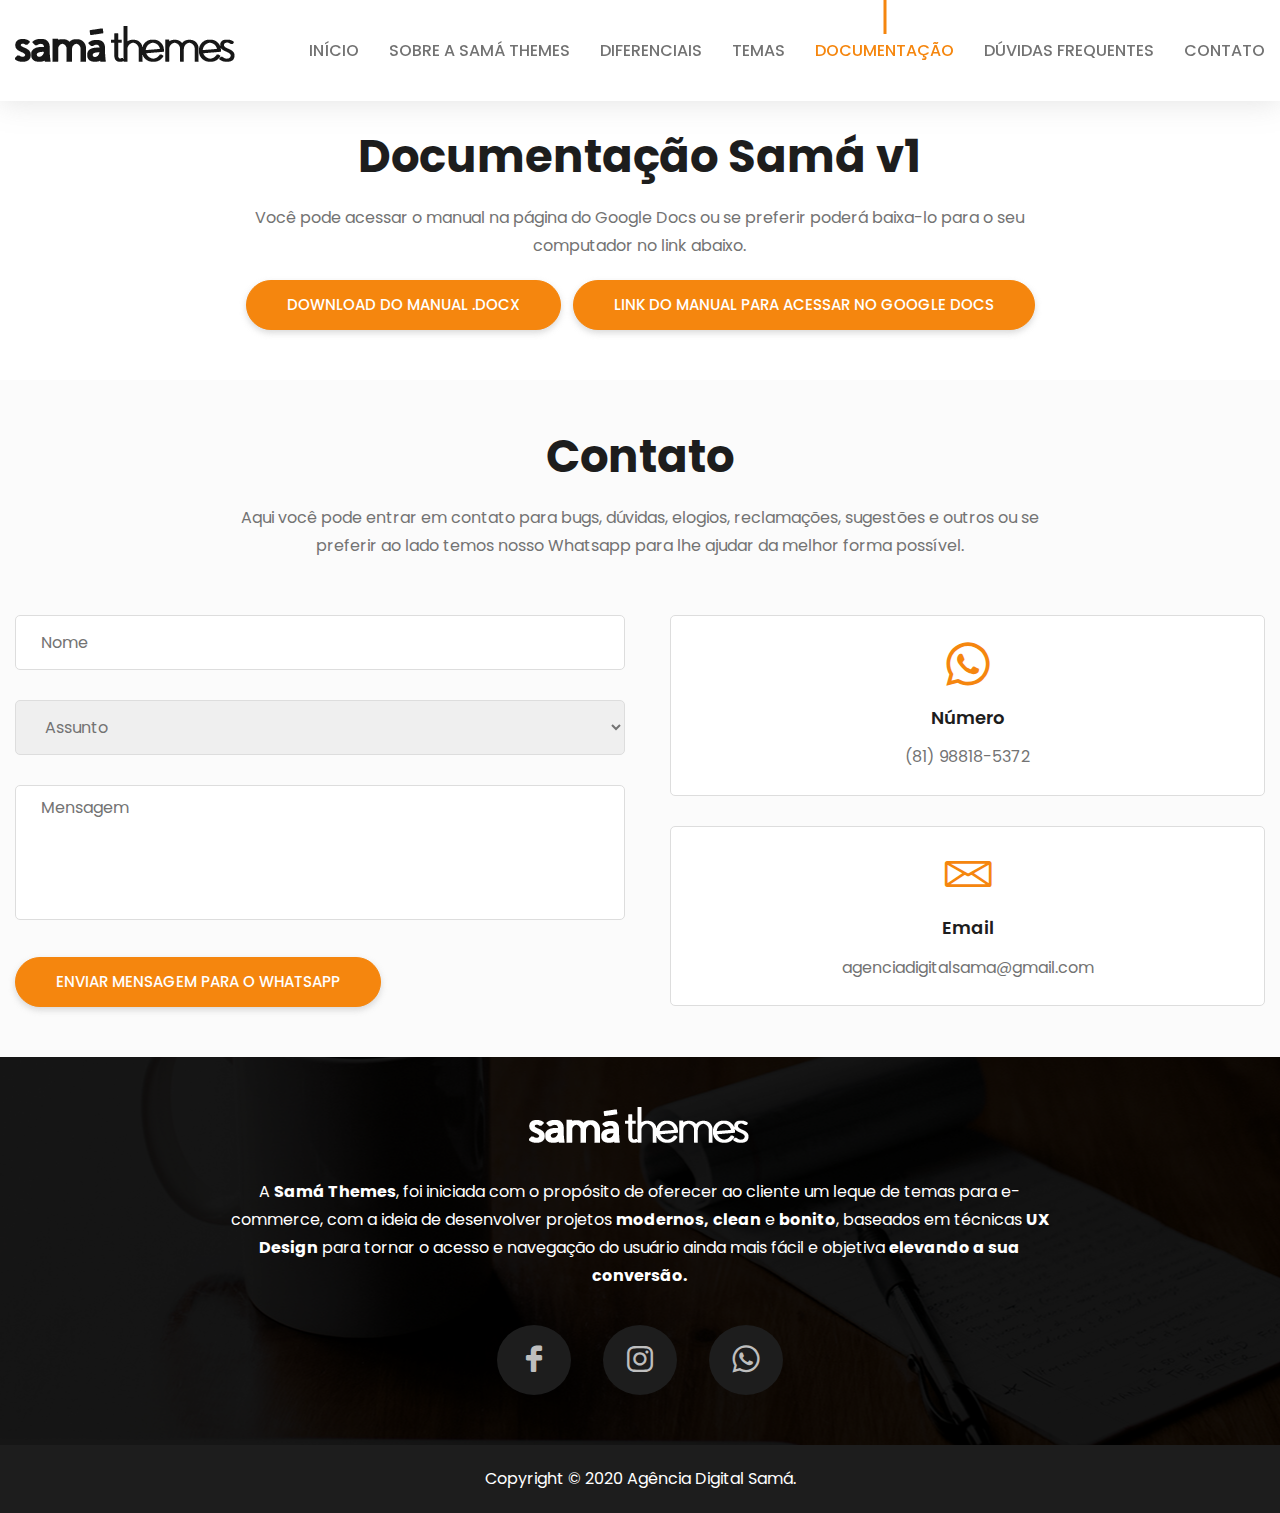
==== commit e8718708: "new cmits" ====
--- a/documentacao-samav1.html
+++ b/documentacao-samav1.html
@@ -77,7 +77,7 @@
                             <div class="collapse navbar-collapse" id="navbarSupportedContent">
                                 <ul class="navbar-nav ml-auto">
                                     <li class="nav-item"><a class="" href="/">Início</a></li>
-                                    <li class="nav-item"><a class="" href="/#about">Sobre a Samá</a></li>
+                                    <li class="nav-item"><a class="" href="/#about">Sobre a Samá Themes</a></li>
                                     <li class="nav-item"><a class="" href="/#differentials">Diferenciais</a></li>
                                     <li class="nav-item"><a class="" href="/#block_portfolio">Temas</a></li>
                                     <li class="nav-item active"><a class="page-scroll" href="#filedoc">Documentação</a>
@@ -214,8 +214,9 @@
                             <a href="index.html">
                                 <img src="assets/images/logo-sama-themes-footer-v2.png" alt="Logo">
                             </a>
-                            <p>A <b>Samá</b>, foi iniciada com o propósito de oferecer ao cliente um leque de serviços completo para e-commerce. Sendo uma agência full service e com intuito de todas as etapas para criação e crescimento da sua loja virtual, 
-                                e é uma empresa especializada em desenvolvimento de temas para <b>Loja Integrada</b> com a idéia de desenvolver projetos de loja <b>moderno,</b> <b>clean</b> e <b>bonito</b> baseado em técnicas UX para tornar o acesso e navegação do cliente mais fácil e objetiva <b>elevando a sua conversão.</b></p>
+                            <p>A <b>Samá Themes</b>, foi iniciada com o propósito de oferecer ao cliente um leque de 
+                                temas para e-commerce, com a ideia de desenvolver projetos <b>modernos,</b> <b>clean</b> e <b>bonito</b>, baseados em técnicas <b>UX Design</b> para tornar o acesso
+                                e navegação do usuário ainda mais fácil e objetiva <b>elevando a sua conversão.</b></p>
                             <ul>
                                 <li><a href="https://www.facebook.com/AgenciaSama/" target="_blank"><i class="lni-facebook-filled"></i></a></li>
                                 <li><a href="https://www.instagram.com/agencia.sama/" target="_blank"><i class="lni-instagram-original"></i></a></li>
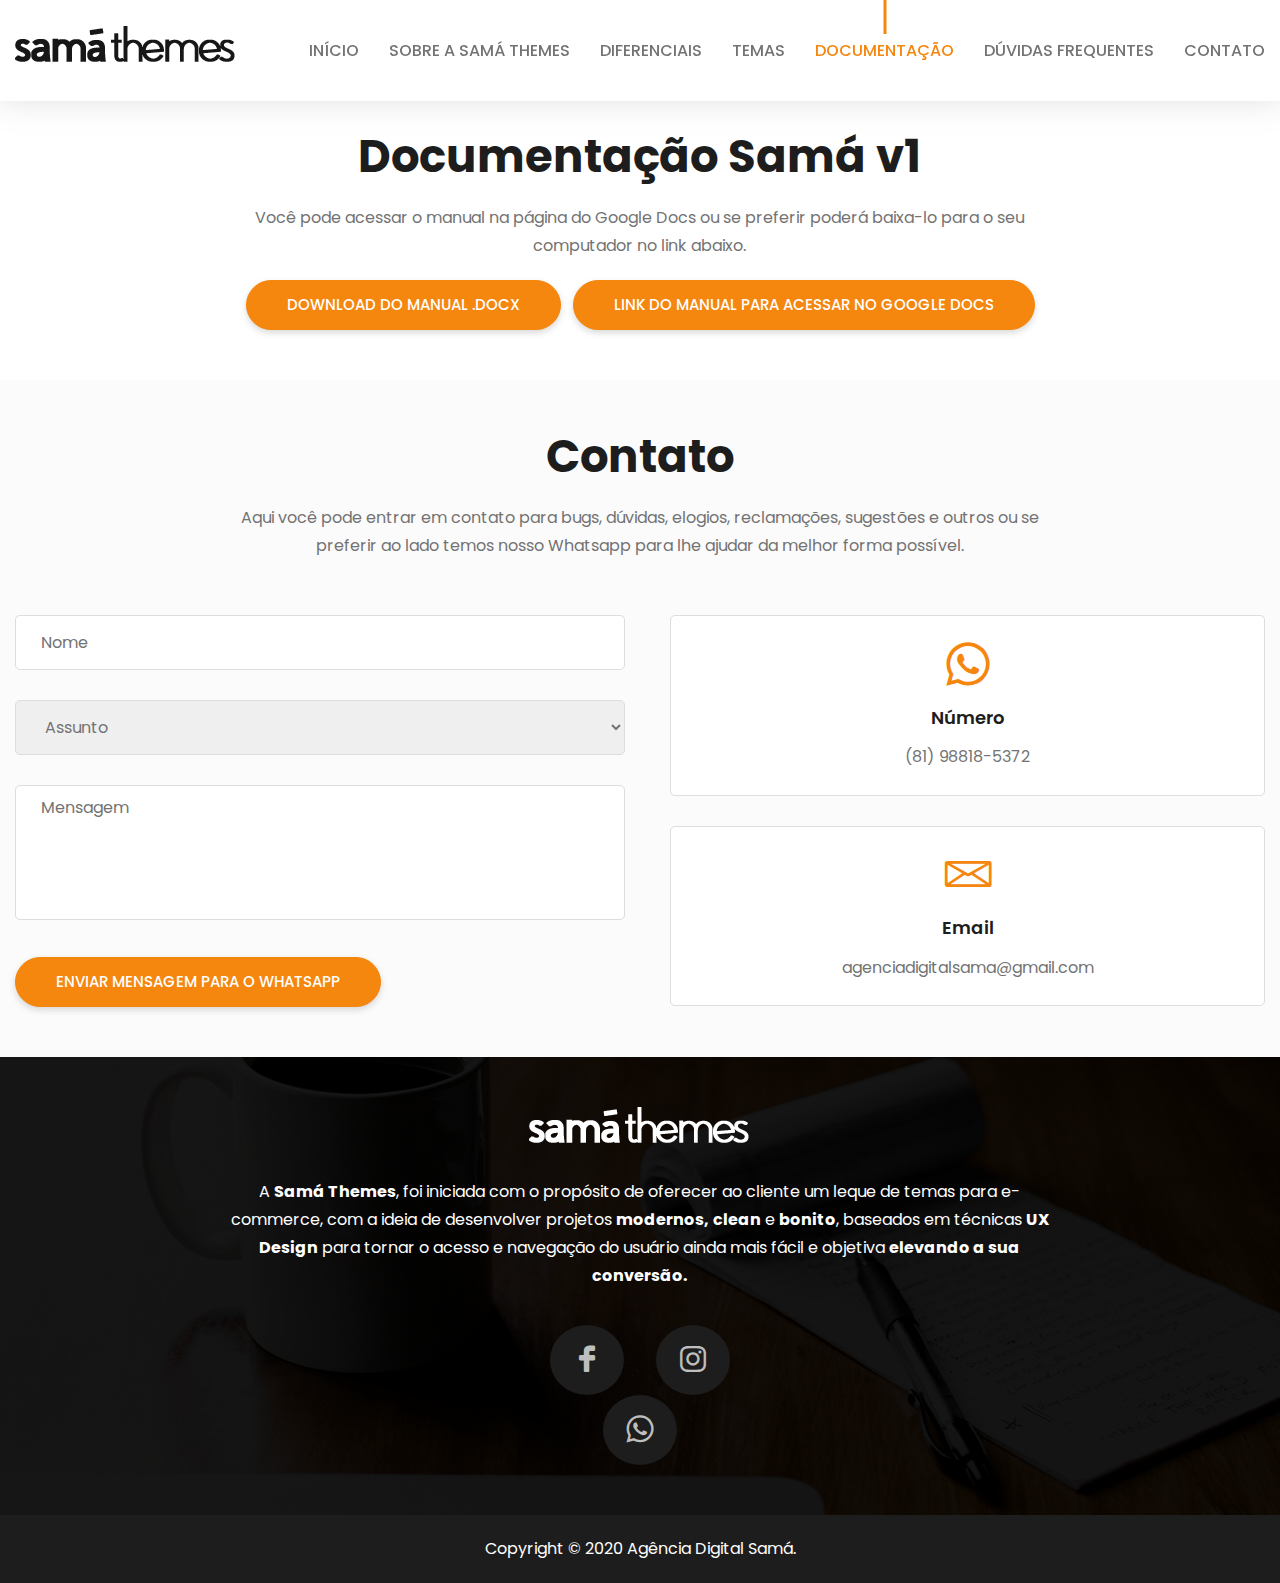
==== commit 27431136: "Api Whatsapp" ====
--- a/documentacao-samav1.html
+++ b/documentacao-samav1.html
@@ -65,7 +65,7 @@
                 <div class="row">
                     <div class="col-lg-12">
                         <nav class="navbar navbar-expand-lg">
-                            <a class="navbar-brand" href="index.html">
+                            <a class="navbar-brand" href="/">
                                 <img src="assets/images/logo-sama-themes-header-v2.png" alt="Logo">
                             </a> <!-- Logo -->
                             <button class="navbar-toggler" type="button" data-toggle="collapse" data-target="#navbarSupportedContent" aria-controls="navbarSupportedContent" aria-expanded="false" aria-label="Toggle navigation">
@@ -83,7 +83,7 @@
                                     <li class="nav-item active"><a class="page-scroll" href="#filedoc">Documentação</a>
                                         <div class="nav-item--dropdown">
                                             <ul class="dropdown--navbar-lv2">
-                                                <li class="nav-item navbar-l2--item"><a class="" href="documentacao-samav1.html">Temas Samá <b>v1</b></a></li>
+                                                <li class="nav-item navbar-l2--item"><a class="" href="documentacao-samav1">Temas Samá <b>v1</b></a></li>
                                             </ul>
                                         </div>
                                     </li>
@@ -180,7 +180,8 @@
                             </div>
                             <div class="contact-content">
                                 <h6 class="contact-title">Número</h6>
-                                <p><a href="https://api.whatsapp.com/send?phone=558188185372" target="_blank">(81) 98818-5372</a></p>
+                                <p class="visible-desktop"><a href="https://web.whatsapp.com/send?phone=558188185372" target="_blank">(81) 98818-5372</a></p>
+                                <p class="visible-mobile"><a href="https://api.whatsapp.com/send?phone=558188185372" target="_blank">(81) 98818-5372</a></p>
                             </div>
                         </div> <!-- contact box -->
                     </div>
@@ -211,7 +212,7 @@
                 <div class="row justify-content-center">
                     <div class="col-lg-8">
                         <div class="footer-content text-center">
-                            <a href="index.html">
+                            <a href="/">
                                 <img src="assets/images/logo-sama-themes-footer-v2.png" alt="Logo">
                             </a>
                             <p>A <b>Samá Themes</b>, foi iniciada com o propósito de oferecer ao cliente um leque de 
@@ -220,7 +221,8 @@
                             <ul>
                                 <li><a href="https://www.facebook.com/AgenciaSama/" target="_blank"><i class="lni-facebook-filled"></i></a></li>
                                 <li><a href="https://www.instagram.com/agencia.sama/" target="_blank"><i class="lni-instagram-original"></i></a></li>
-                                <li><a href="https://api.whatsapp.com/send?phone=558188185372" target="_blank"><i class="lni lni-whatsapp"></i></a></li>
+                                <li class="visible-desktop"><a href="https://web.whatsapp.com/send?phone=558188185372" target="_blank"><i class="lni lni-whatsapp"></i></a></li>
+                                <li class="visible-mobile"><a href="https://api.whatsapp.com/send?phone=558188185372" target="_blank"><i class="lni lni-whatsapp"></i></a></li>
                             </ul>
                         </div> <!-- footer content -->
                     </div>
--- a/assets/css/custom.css
+++ b/assets/css/custom.css
@@ -1,7 +1,26 @@
+@media (min-width: 767px){ /* desktop */
+    .visible-mobile {
+        display:none!important;
+    }
+    .visible-desktop {
+        display:block!important;
+    }
+}
+
+@media (max-width: 767px){ /* mobile */
+    .visible-desktop {
+        display:none!important;
+    }
+    .visible-mobile {
+        display:block!important;
+    }
+}
+
 :root {
     --primary-color: #f5860e;
     --secundary-color: #737373;
 }
+
 .container {
     width: 1280px;
     max-width: 100%;
@@ -40,7 +59,7 @@
 }
 .navigation li.nav-item .nav-item--dropdown ul.dropdown--navbar-lv2 a {
     font-size: 15px !important;
-    color: var(--secundary-color); !important;
+    color: var(--secundary-color) !important;
 }
 .navigation li.nav-item .nav-item--dropdown ul.dropdown--navbar-lv2 a:before {
     display: none;
@@ -109,4 +128,51 @@
     height: 100%;
     background-color: rgba(00, 00, 00, 0.82);
     z-index: 0;
+}
+
+
+@media (max-width: 767px){
+    .navigation li.nav-item .nav-item--dropdown {
+        position: static;
+        opacity: 1;
+        visibility: visible;
+        padding: 5px 0 10px 0;
+        box-shadow: none !important;
+    }
+    .navigation li.nav-item .nav-item--dropdown ul.dropdown--navbar-lv2 {
+        background: #eaeaea;
+        padding: 5px 17px;
+    }
+    .navigation>.container>.row > .col-lg-12 {
+        padding: 0;
+    }
+    .navigation .navbar .navbar-brand {
+        padding-left: 12px;
+    }
+    .navigation .navbar .navbar-toggler {
+        margin-right: 8px;
+    }
+    .navigation .navbar .navbar-collapse {
+        top: 56px;
+        border-top: 1px solid #eee;
+        padding: 0;
+    }
+    .navigation.fixed-top {
+        padding: 16px 0 !IMPORTANT;
+    }
+    form#contact-form .single-form button.main-btn {
+        width: 100%;
+        max-width: 320px;
+        padding: 0;
+        font-size: 14px;
+    }
+    form#contact-form .single-form:last-child {
+        text-align: center;
+    }
+    .header-content {
+        margin-top: 73px;
+    }
+    .navigation .navbar .navbar-collapse > .navbar-nav {
+        padding: 9px 12px;
+    }
 }